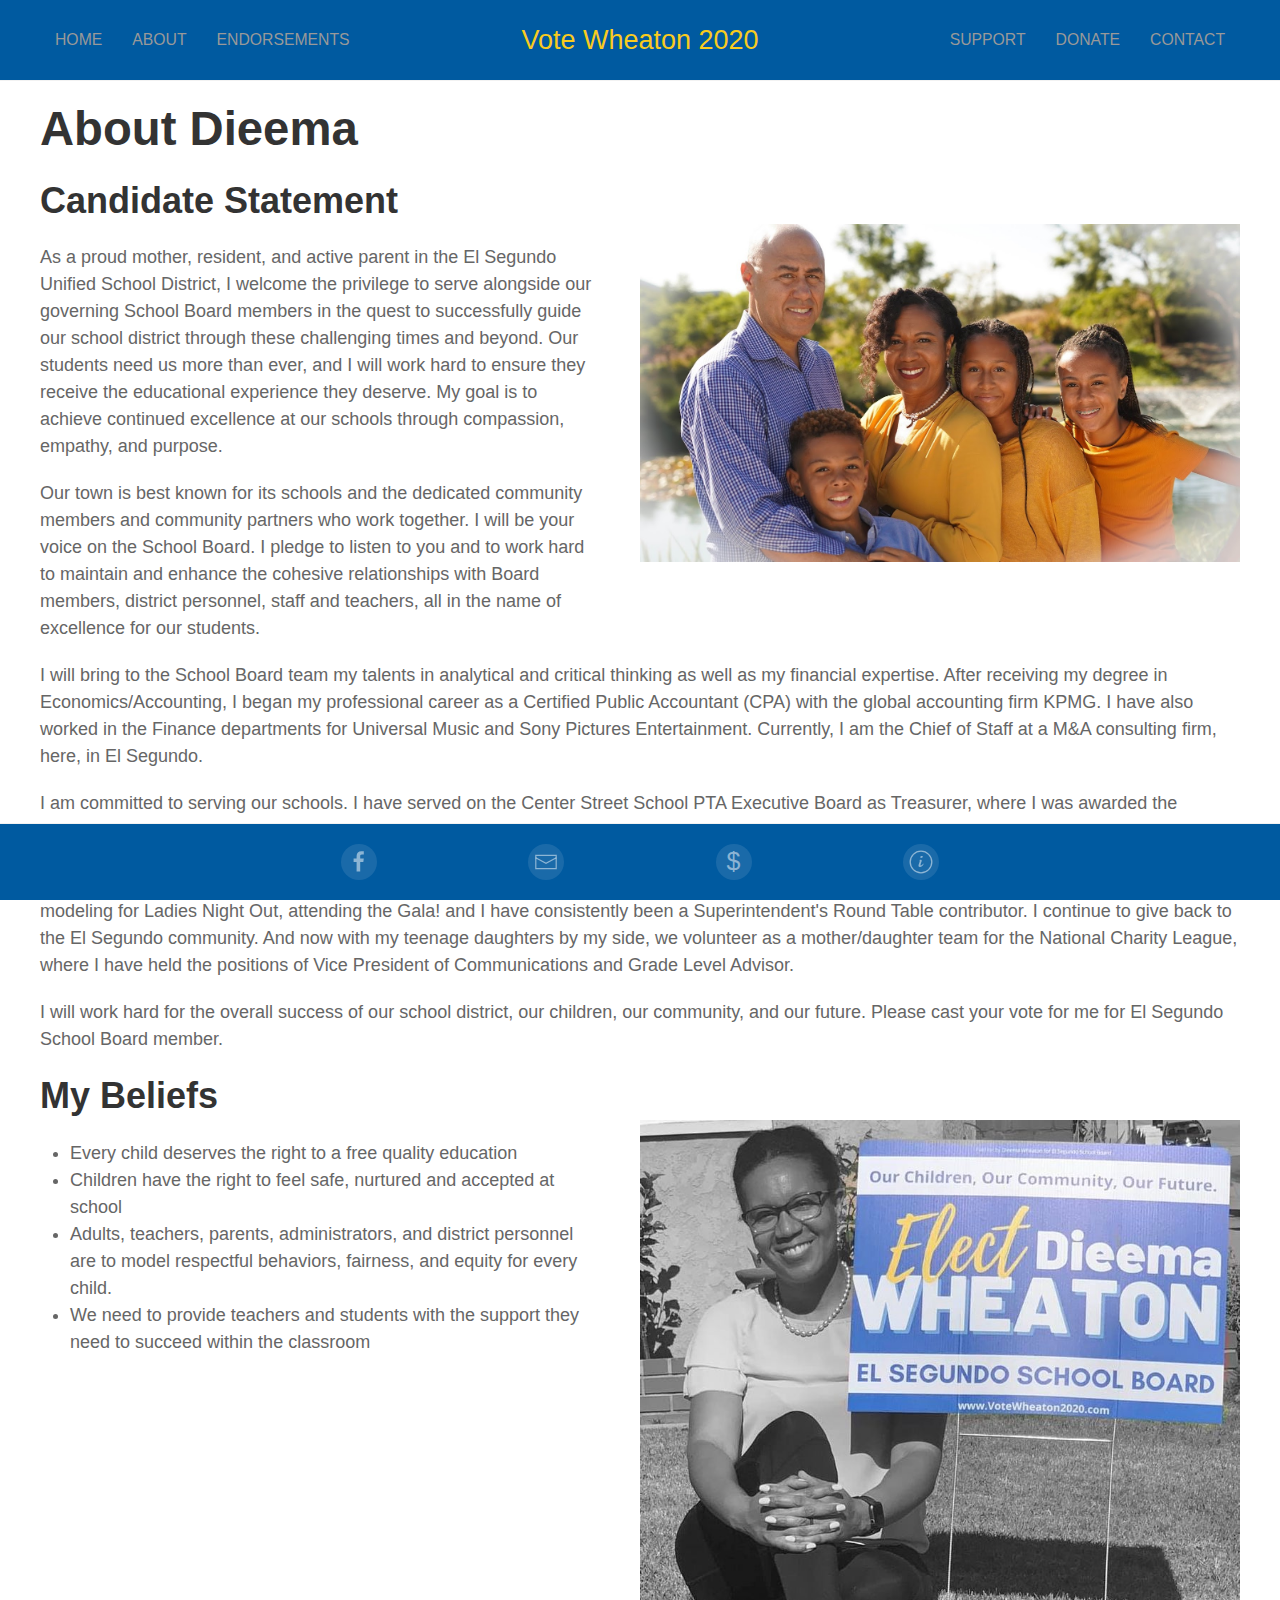
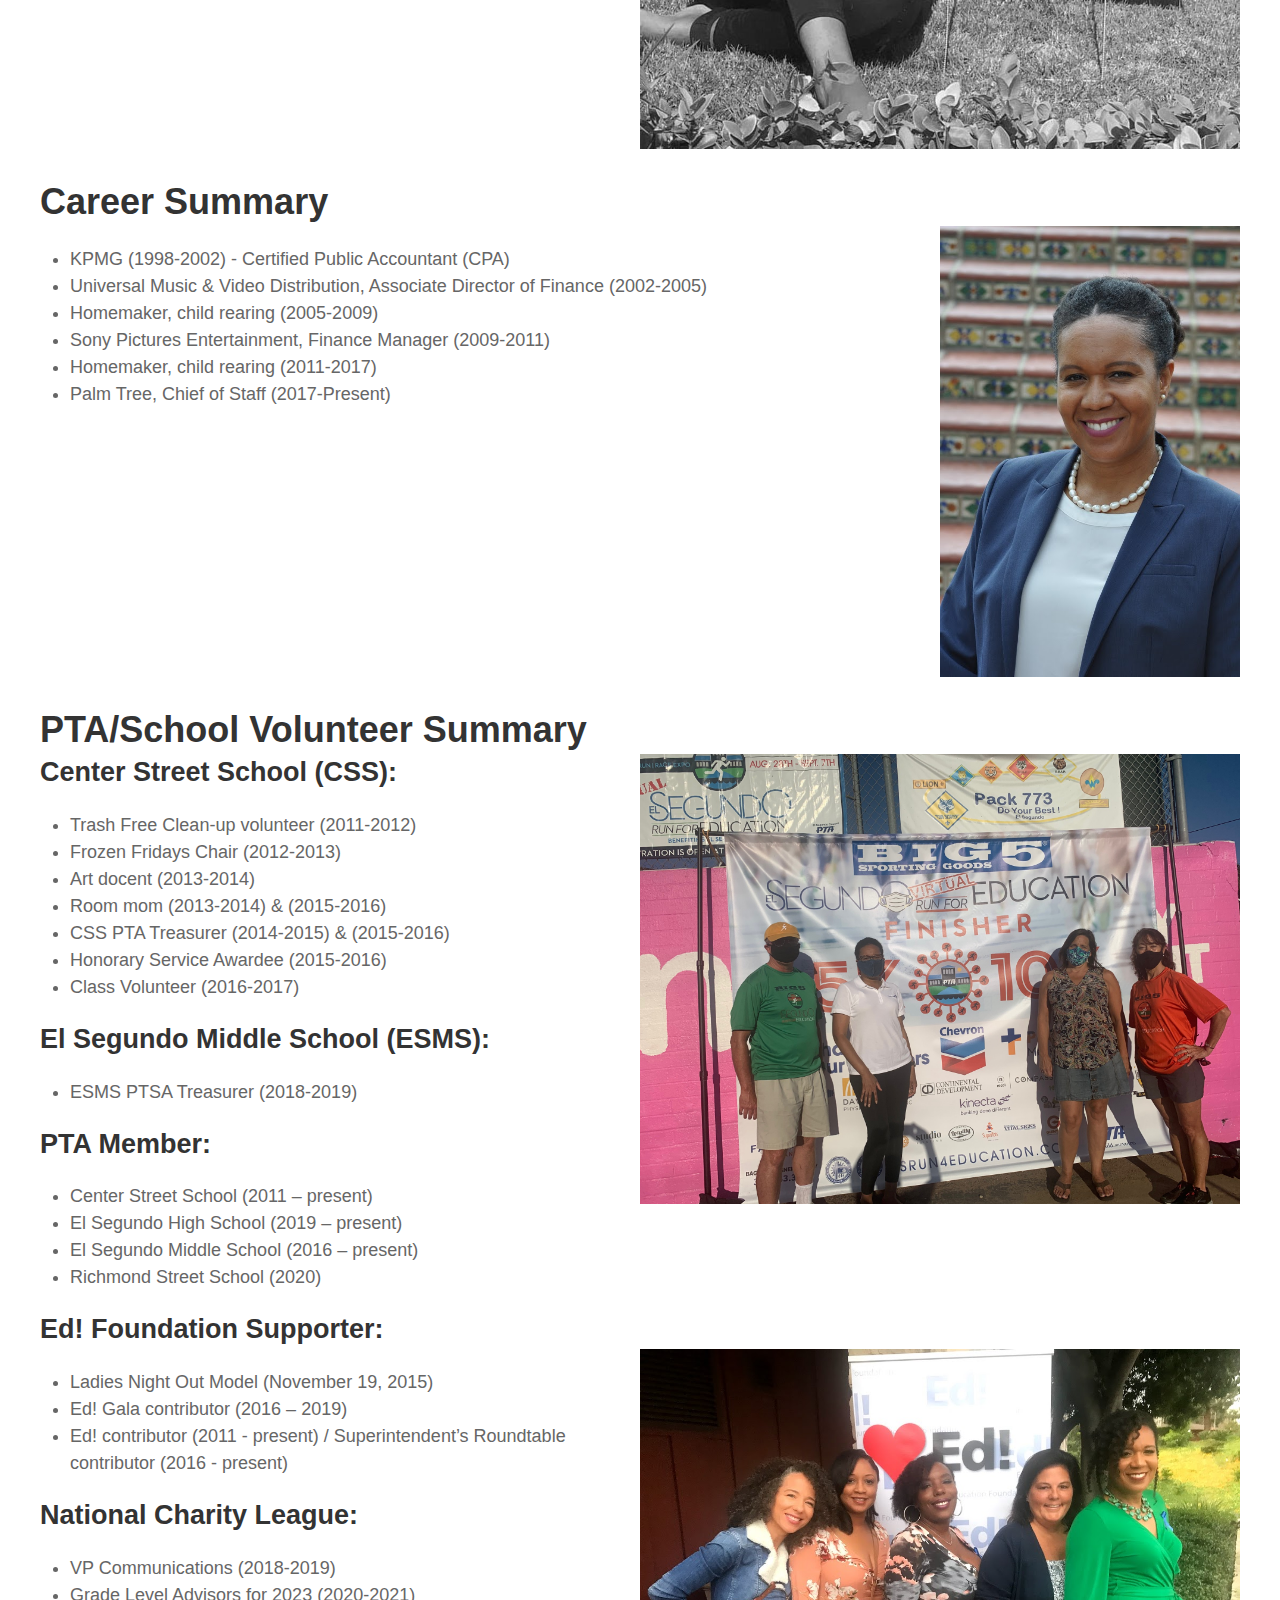
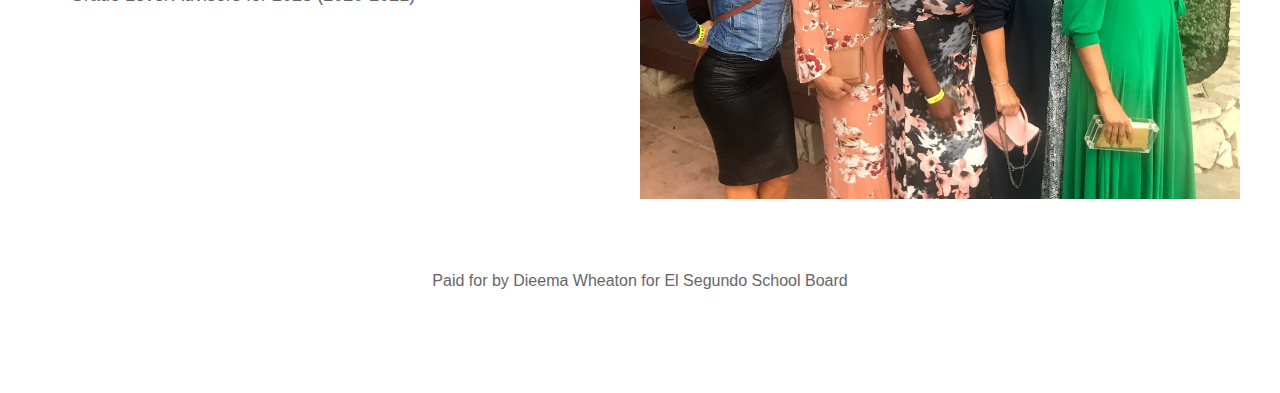
==== about.html @ f07e38bd "Automatic CI SYNC Commit f895f2" ====
<!DOCTYPE html>
<html lang="en">
  <head>
    <meta charset="utf-8">
    <meta name="viewport" content="width=device-width, initial-scale=1">
    <title>Vote Wheaton 2020</title>
    <link rel="icon" href="img/favicon.svg" sizes="any" type="image/svg+xml">
    <link rel="stylesheet" type="text/css" href="css/uikit.min.css">
<!-- Global site tag (gtag.js) - Google Analytics -->
<script async src="https://www.googletagmanager.com/gtag/js?id=UA-175473278-1"></script>
<script>
  window.dataLayer = window.dataLayer || [];
  function gtag(){dataLayer.push(arguments);}
  gtag('js', new Date());

  gtag('config', 'UA-175473278-1');
</script>
<style>
<!--
html {
    font-size: 18px;
}
-->
</style>
  </head>
  <body>
    <header style="background-color: #005AA0; border-bottom: 1px solid #f2f2f2" data-uk-sticky="show-on-up: true; animation: uk-animation-slide-top">
      <div class="uk-container">
        <nav class="uk-navbar-container uk-margin" uk-navbar>
            <div class="uk-navbar-left">
              <a class="uk-navbar-toggle uk-hidden@m" data-uk-toggle data-uk-navbar-toggle-icon href="#offcanvas-nav"></a>
              <div>
                <ul class="uk-navbar-nav uk-visible@m">
                  <li> <a href="index.html">Home</a> </li>
                  <li> <a href="about.html">About</a> </li>
                  <li> <a href="endorsements.html">Endorsements</a> </li>
                </ul>
              </div>
            </div>
          <div class="uk-navbar-center">
              <a class="uk-navbar-item uk-logo" href="index.html">Vote Wheaton 2020</a>
          </div>
            <div class="uk-navbar-right">
              <ul class="uk-navbar-nav uk-visible@m">
                <li> <a href="support.html">Support</a> </li>
                <li> <a href="donate.html">Donate</a> </li>
                <li> <a href="contact.html">Contact</a> </li>
              </ul>
              <!--
                <div class="uk-navbar-item">
                <button class="uk-button uk-button-secondary uk-visible@s" type="button">Donate</button>
                <div uk-dropdown="mode: click; pos: bottom-right">
                <iframe src="https:&#x2F;&#x2F;secure.anedot.com&#x2F;dieema-wheaton-for-el-segundo-school-board&#x2F;donate?embed=true" width="500" height="790" frameborder="0"></iframe> 
                </div>
              -->
              </div>
            </div>
        </nav>
      </div>
    </header>

    <div class="uk-container uk-container-center uk-margin-top">
      
<h1 class="uk-margin-remove uk-text-bold"> About Dieema </h1>

<div class="uk-container uk-margin-top">
<h2 class="uk-margin-remove uk-text-bold"> Candidate Statement </h2>
<img class="uk-align-center@s uk-align-right@m" width="600" src="img/JSS00279.jpg" alt="Wheaton Family Picture">

<p>As a proud mother, resident, and active parent in the El Segundo Unified
School District, I welcome the privilege to serve alongside our governing
School Board members in the quest to successfully guide our school district
through these challenging times and beyond.  Our students need us more than
ever, and I will work hard to ensure they receive the educational experience
they deserve. My goal is to achieve continued excellence at our schools through
compassion, empathy, and purpose.</p>

<p>Our town is best known for its schools and the dedicated community members
and community partners who work together.   I will be your voice on the School
Board.  I pledge to listen to you and to work hard to maintain and enhance the
cohesive relationships with Board members, district personnel, staff and
teachers, all in the name of excellence for our students.</p>

<p>I will bring to the School Board team my talents in analytical and critical
thinking as well as my financial expertise. After receiving my degree in
Economics/Accounting, I began my professional career as a Certified Public
Accountant (CPA) with the global accounting firm KPMG.  I have also worked in
the Finance departments for Universal Music and Sony Pictures Entertainment.
Currently, I am the Chief of Staff at a M&amp;A consulting firm, here, in El
Segundo. </p>

<p>I am committed to serving our schools. I have served on the Center Street
School PTA Executive Board as Treasurer, where I was awarded the Honorary
Service Award for revamping the PTA’s financial process for greater
accountability and efficiency.  Later, I served as PTSA Treasurer at the El
Segundo Middle School, implementing the same process.  I also volunteered at
Center Street School in various capacities including Trash Free Clean-up,
Frozen Fridays, Art docent, event volunteer, and room parent for many years.  I
have also actively supported the El Segundo ED! Foundation by modeling for
Ladies Night Out, attending the Gala! and I have consistently been a
Superintendent's Round Table contributor.  I continue to give back to the El
Segundo community.  And now with my teenage daughters by my side, we volunteer
as a mother/daughter team for the National Charity League, where I have held
the positions of Vice President of Communications and Grade Level Advisor.
</p>

<p>I will work hard for the overall success of our school district, our
children, our community, and our future. Please cast your vote for me for El
Segundo School Board member.</p>

<div class="uk-container">
<h2 class="uk-margin-remove uk-text-bold"> My Beliefs </h2>
<img class="uk-align-center@s uk-align-right@m" width="600" height="300" src="img/DW_next_to_lawn_sign.jpg" alt="Dieema">
<ul>
    <li>Every child deserves the right to a free quality education</li>
    <li>Children have the right to feel safe, nurtured and accepted at school</li>
    <li>Adults, teachers, parents, administrators, and district
        personnel are to model respectful behaviors, fairness, and
        equity for every child.</li>
    <li>We need to provide teachers and students with the support they need to
        succeed within the classroom</li>
</div>

<div class="uk-container">
</ul>
<h2 class="uk-margin-remove uk-text-bold"> Career Summary </h2>
<img class="uk-align-center@s uk-align-right@m" width="300" height="300" src="img/DSC_0084.JPG" alt="Dieema Wheaton">
<ul>
    <li>KPMG (1998-2002) - Certified Public Accountant (CPA)</li>
    <li>Universal Music &amp; Video Distribution, Associate Director of Finance (2002-2005)</li>
    <li>Homemaker, child rearing (2005-2009)</li>
    <li>Sony Pictures Entertainment, Finance Manager (2009-2011)</li>
    <li>Homemaker, child rearing (2011-2017)</li>
    <li>Palm Tree, Chief of Staff (2017-Present)</li>
</ul>
</div>

<div class="uk-container">
<h2 class="uk-margin-remove uk-text-bold"> PTA/School Volunteer Summary </h2>
<img class="uk-align-center@s uk-align-right@m" width="600" height="300" src="img/run_for_ed_volunteer_2020.jpg" alt="Dieema Volunteering for the Run For Education">
<h3 class="uk-margin-remove uk-text-bold"> Center Street School (CSS): </h3>
<ul>
    <li>Trash Free Clean-up volunteer (2011-2012)</li>
    <li>Frozen Fridays Chair (2012-2013)</li>
    <li>Art docent (2013-2014)</li>
    <li>Room mom (2013-2014) &amp; (2015-2016)</li>
    <li>CSS PTA Treasurer (2014-2015) &amp; (2015-2016)</li>
    <li>Honorary Service Awardee (2015-2016)</li>
    <li>Class Volunteer (2016-2017)</li>
</ul>
<h3 class="uk-margin-remove uk-text-bold"> El Segundo Middle School (ESMS): </h3>
<ul>
    <li>ESMS PTSA Treasurer (2018-2019)</li>
</ul>

<h3 class="uk-margin-remove uk-text-bold"> PTA Member: </h3>
<ul>
    <li>Center Street School (2011 – present)</li>
    <li>El Segundo High School (2019 – present)</li>
    <li>El Segundo Middle School (2016 – present)</li>
    <li>Richmond Street School (2020)</li>
</ul>

<h3 class="uk-margin-remove uk-text-bold"> Ed! Foundation Supporter: </h3>
<img class="uk-align-center@s uk-align-right@m" width="600" height="300" src="img/IMG_2212.jpg" alt="Dieema at Ed! event">
<ul>
    <li>Ladies Night Out Model (November 19, 2015)</li>
    <li>Ed! Gala contributor (2016 – 2019)</li>
    <li>Ed! contributor (2011 - present) / Superintendent’s Roundtable contributor (2016 - present)</li>
</ul>
<h3 class="uk-margin-remove uk-text-bold"> National Charity League: </h3>
<ul>
    <li>VP Communications (2018-2019)</li>
    <li>Grade Level Advisors for 2023 (2020-2021)</li>
</ul>
</div>

</div>

    </div>

    <footer class="uk-section uk-section-small" style="margin-bottom: 60px">
      <div class="uk-container">
        <p class="uk-text-default uk-text-center">
        Paid for by Dieema Wheaton for El Segundo School Board
        </p>
      </div>
    </footer>

    <div id="offcanvas-nav" data-uk-offcanvas="flip: false; overlay: true">
      <div class="uk-offcanvas-bar uk-offcanvas-bar-animation uk-offcanvas-slide">
        <button class="uk-offcanvas-close uk-close uk-icon" type="button" data-uk-close></button>
        <div class="uk-container uk-container-small uk-margin uk-margin-medium-top">
          <ul class="uk-nav uk-nav-default">
            <li> <a class="uk-h4" href="index.html">Home</a> </li>
            <li> <a class="uk-h4" href="about.html">About</a> </li>
            <li> <a class="uk-h4" href="endorsements.html">Endorsements</a> </li>
            <li> <a class="uk-h4" href="support.html">Support</a> </li>
            <li> <a class="uk-h4" href="donate.html">Donate</a> </li>
            <li> <a class="uk-h4" href="contact.html">Contact</a> </li>
          </ul>
        </div>
      </div>
    </div>

    <div class="uk-section uk-section-xsmall uk-section-primary uk-position-bottom uk-position-fixed" style="border-top: 1px solid #f2f2f2">
      <div class="uk-container uk-container-small uk-text-small">
        <div class="uk-flex uk-flex-between">
          <div></div>
          <a href="http:&#x2F;&#x2F;www.facebook.com&#x2F;VoteWheaton2020" class="uk-icon-button" data-uk-icon="icon: facebook; ratio: 1.2" target="_blank"></a>
            <a href="mailto:dieema@votewheaton2020.com" class="uk-icon-button" data-uk-icon="icon: mail; ratio: 1.2"></a>
            <a href="https:&#x2F;&#x2F;secure.anedot.com&#x2F;dieema-wheaton-for-el-segundo-school-board&#x2F;donate" class="uk-icon-button" target="_blank"><span style="font-size: 25px; bold: true">$</span></a>
            <a href="https:&#x2F;&#x2F;forms.gle&#x2F;LSMzcfB3Y9JggkAW7" class="uk-icon-button" data-uk-icon="icon: info; ratio: 1.2" target="_blank"></a>
          <div></div>
        </div>
      </div>
    </div>

    <script src="js/uikit.min.js"></script>
    <script src="js/uikit-icons.min.js"></script>

  </body>
</html>
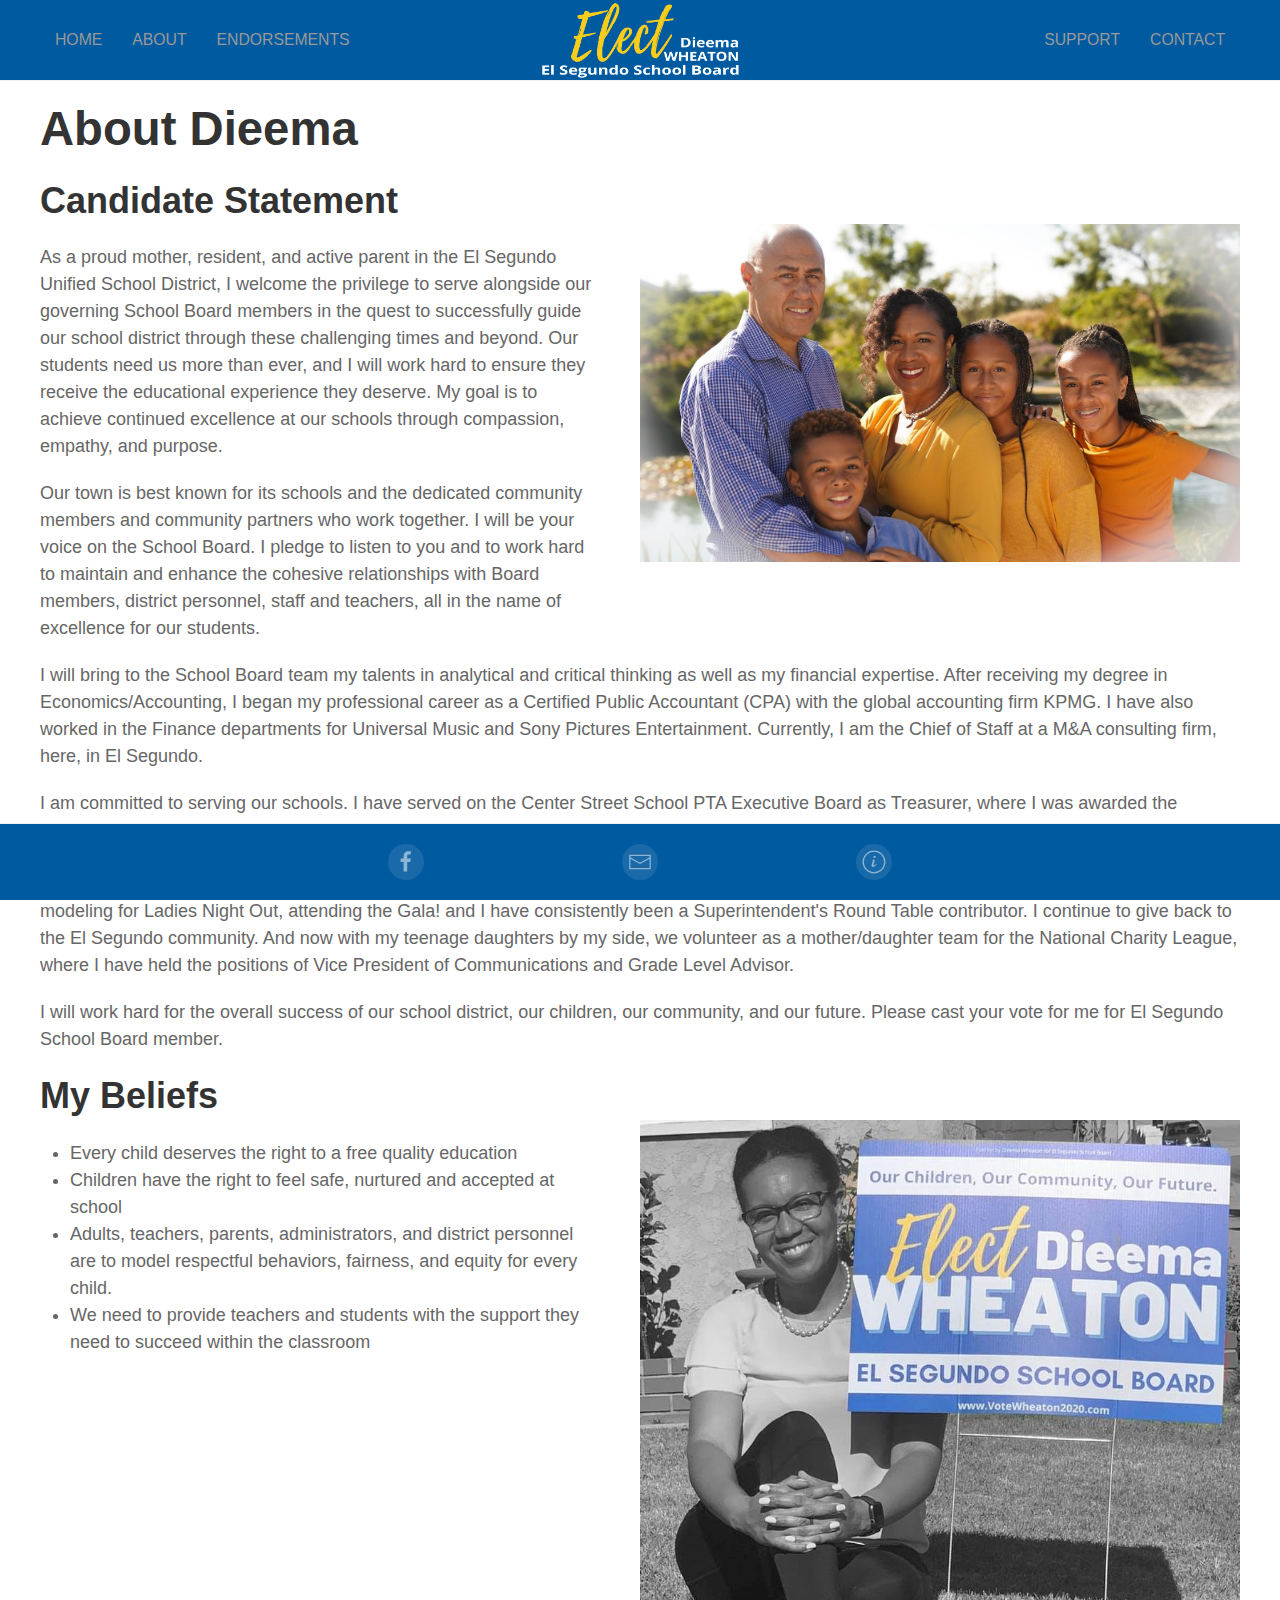
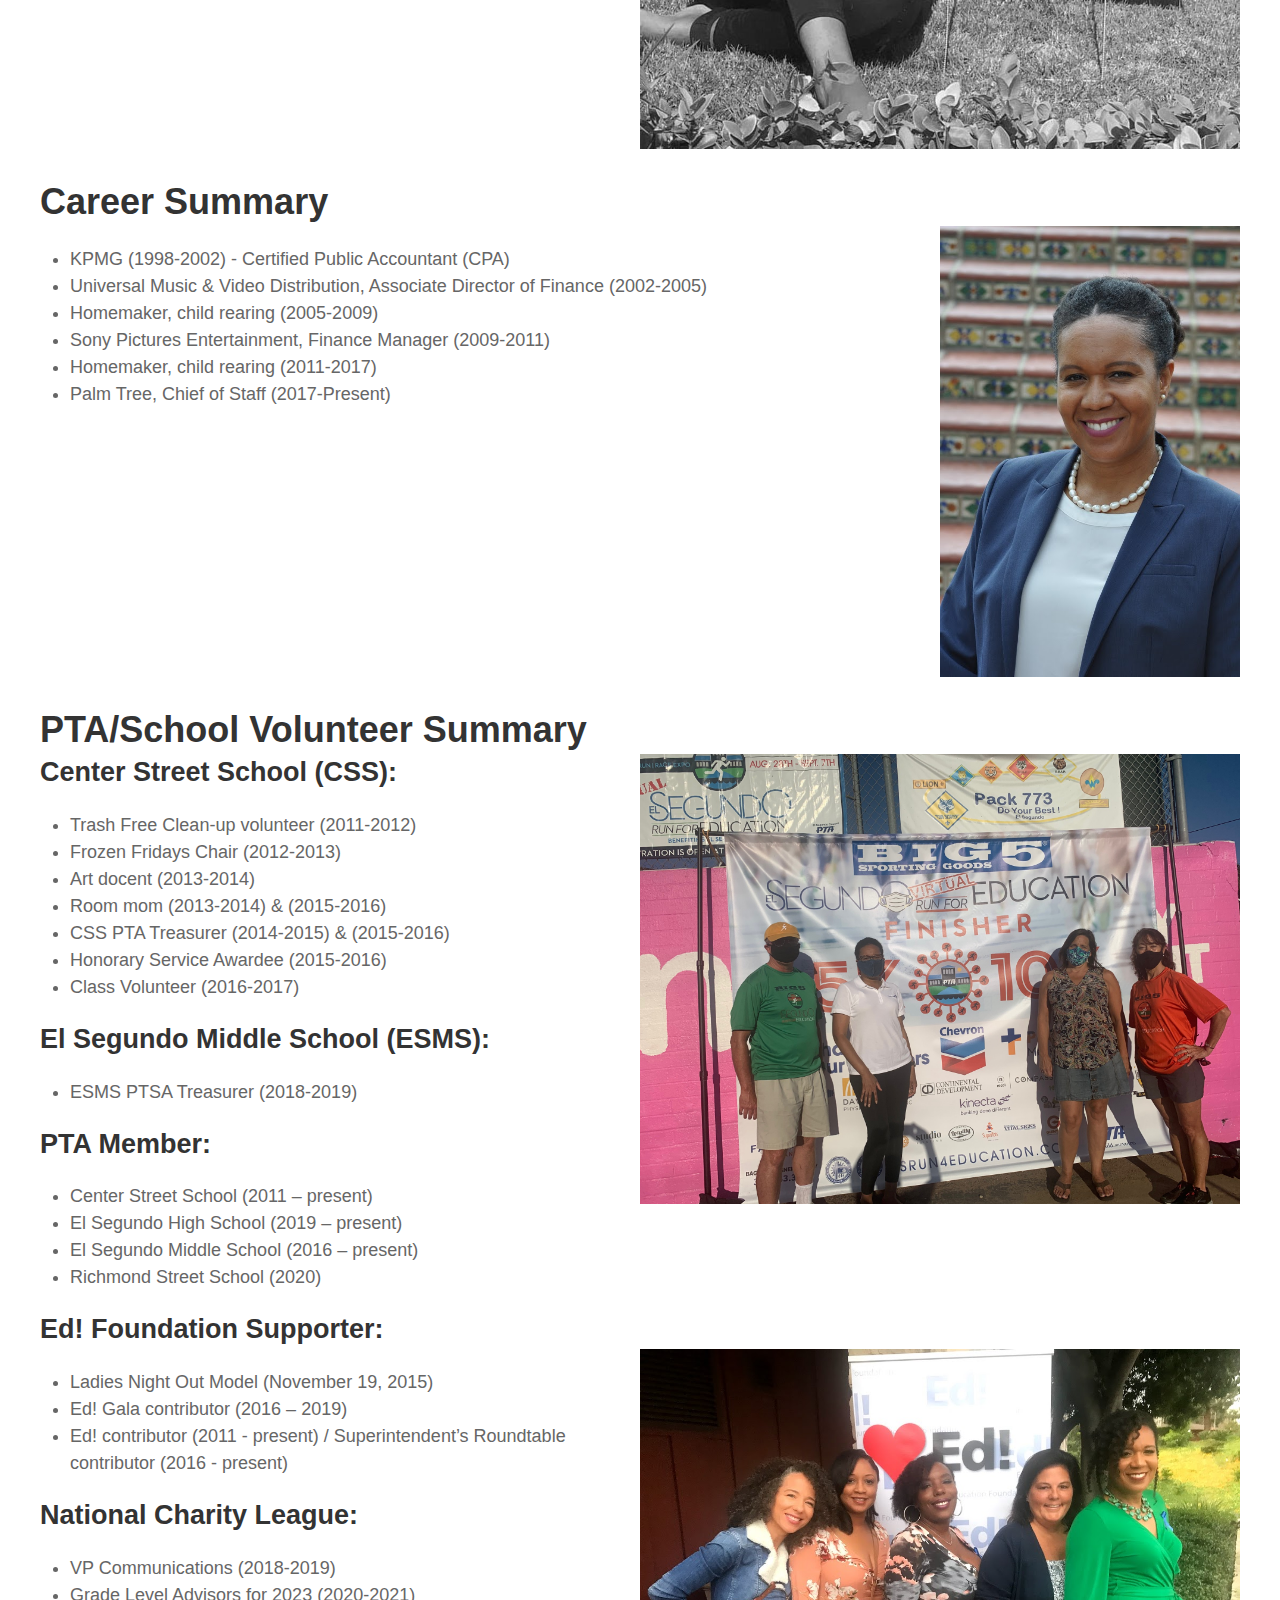
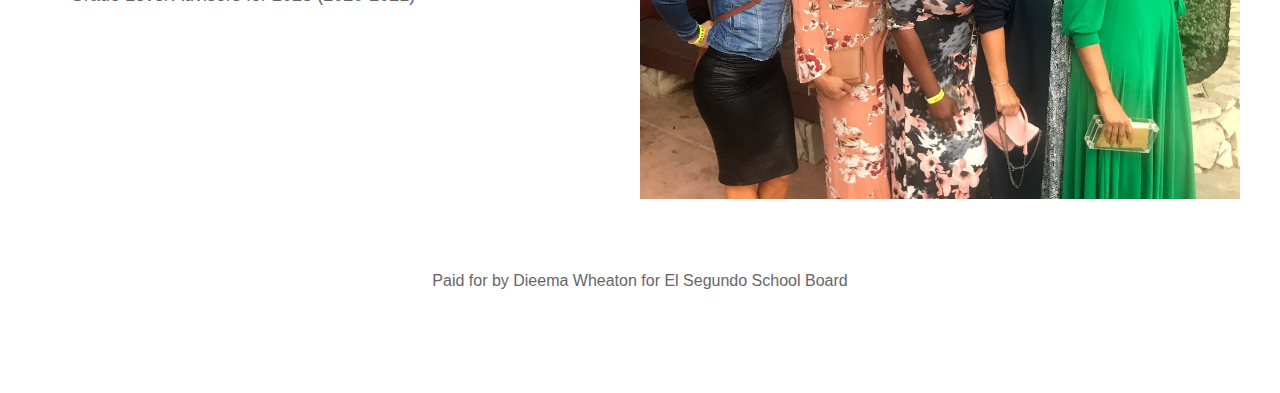
==== commit 9f8d61d3: "Remove donate" ====
--- a/about.html
+++ b/about.html
@@ -38,21 +38,14 @@
               </div>
             </div>
           <div class="uk-navbar-center">
-              <a class="uk-navbar-item uk-logo" href="index.html">Vote Wheaton 2020</a>
+              <a class="uk-navbar-item uk-logo" href="index.html"><img src="img/Middletop_icon.png" style="height: 80px" /></a>
+              <!-- <a class="uk-navbar-item uk-logo" href="index.html"><img src="img/wheaton.png" style="height: 80px" /></a> -->
           </div>
             <div class="uk-navbar-right">
               <ul class="uk-navbar-nav uk-visible@m">
                 <li> <a href="support.html">Support</a> </li>
-                <li> <a href="donate.html">Donate</a> </li>
                 <li> <a href="contact.html">Contact</a> </li>
               </ul>
-              <!--
-                <div class="uk-navbar-item">
-                <button class="uk-button uk-button-secondary uk-visible@s" type="button">Donate</button>
-                <div uk-dropdown="mode: click; pos: bottom-right">
-                <iframe src="https:&#x2F;&#x2F;secure.anedot.com&#x2F;dieema-wheaton-for-el-segundo-school-board&#x2F;donate?embed=true" width="500" height="790" frameborder="0"></iframe> 
-                </div>
-              -->
               </div>
             </div>
         </nav>
@@ -196,7 +189,6 @@
             <li> <a class="uk-h4" href="about.html">About</a> </li>
             <li> <a class="uk-h4" href="endorsements.html">Endorsements</a> </li>
             <li> <a class="uk-h4" href="support.html">Support</a> </li>
-            <li> <a class="uk-h4" href="donate.html">Donate</a> </li>
             <li> <a class="uk-h4" href="contact.html">Contact</a> </li>
           </ul>
         </div>
@@ -209,7 +201,6 @@
           <div></div>
           <a href="http:&#x2F;&#x2F;www.facebook.com&#x2F;VoteWheaton2020" class="uk-icon-button" data-uk-icon="icon: facebook; ratio: 1.2" target="_blank"></a>
             <a href="mailto:dieema@votewheaton2020.com" class="uk-icon-button" data-uk-icon="icon: mail; ratio: 1.2"></a>
-            <a href="https:&#x2F;&#x2F;secure.anedot.com&#x2F;dieema-wheaton-for-el-segundo-school-board&#x2F;donate" class="uk-icon-button" target="_blank"><span style="font-size: 25px; bold: true">$</span></a>
             <a href="https:&#x2F;&#x2F;forms.gle&#x2F;LSMzcfB3Y9JggkAW7" class="uk-icon-button" data-uk-icon="icon: info; ratio: 1.2" target="_blank"></a>
           <div></div>
         </div>
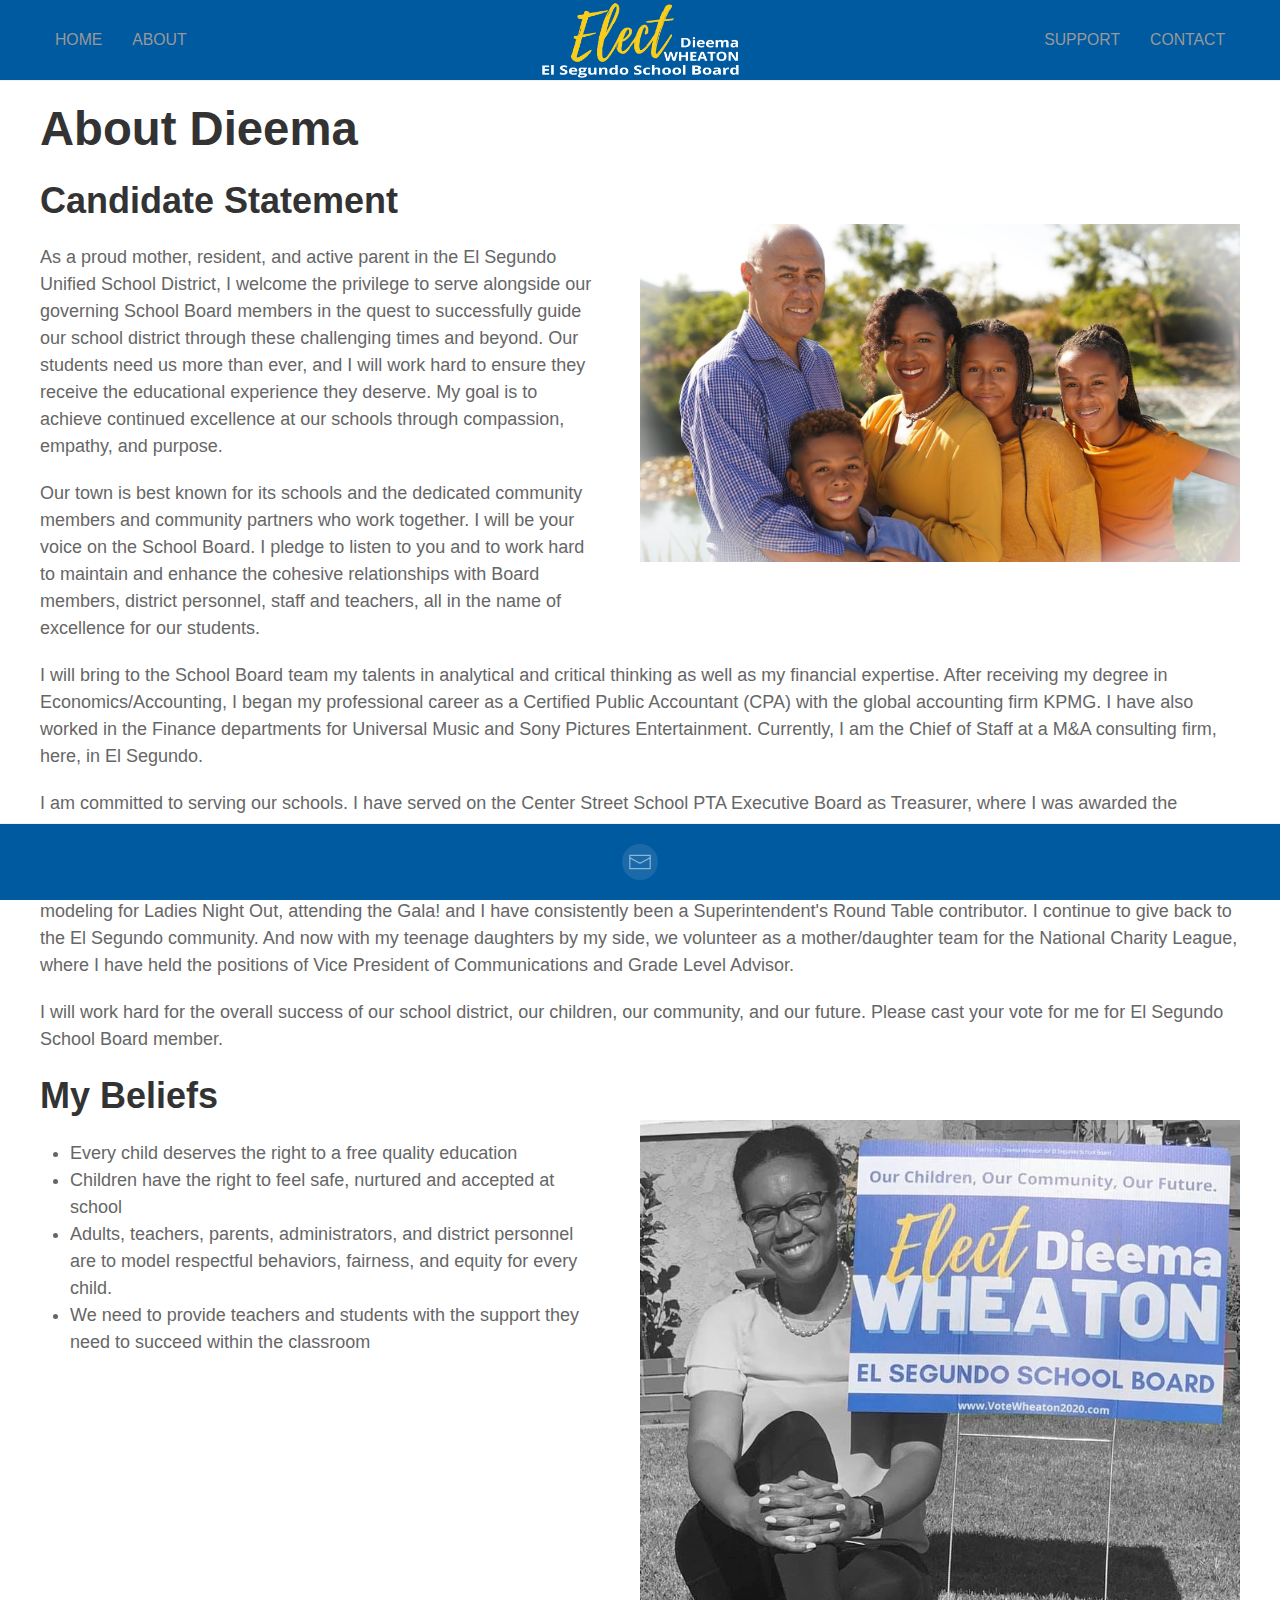
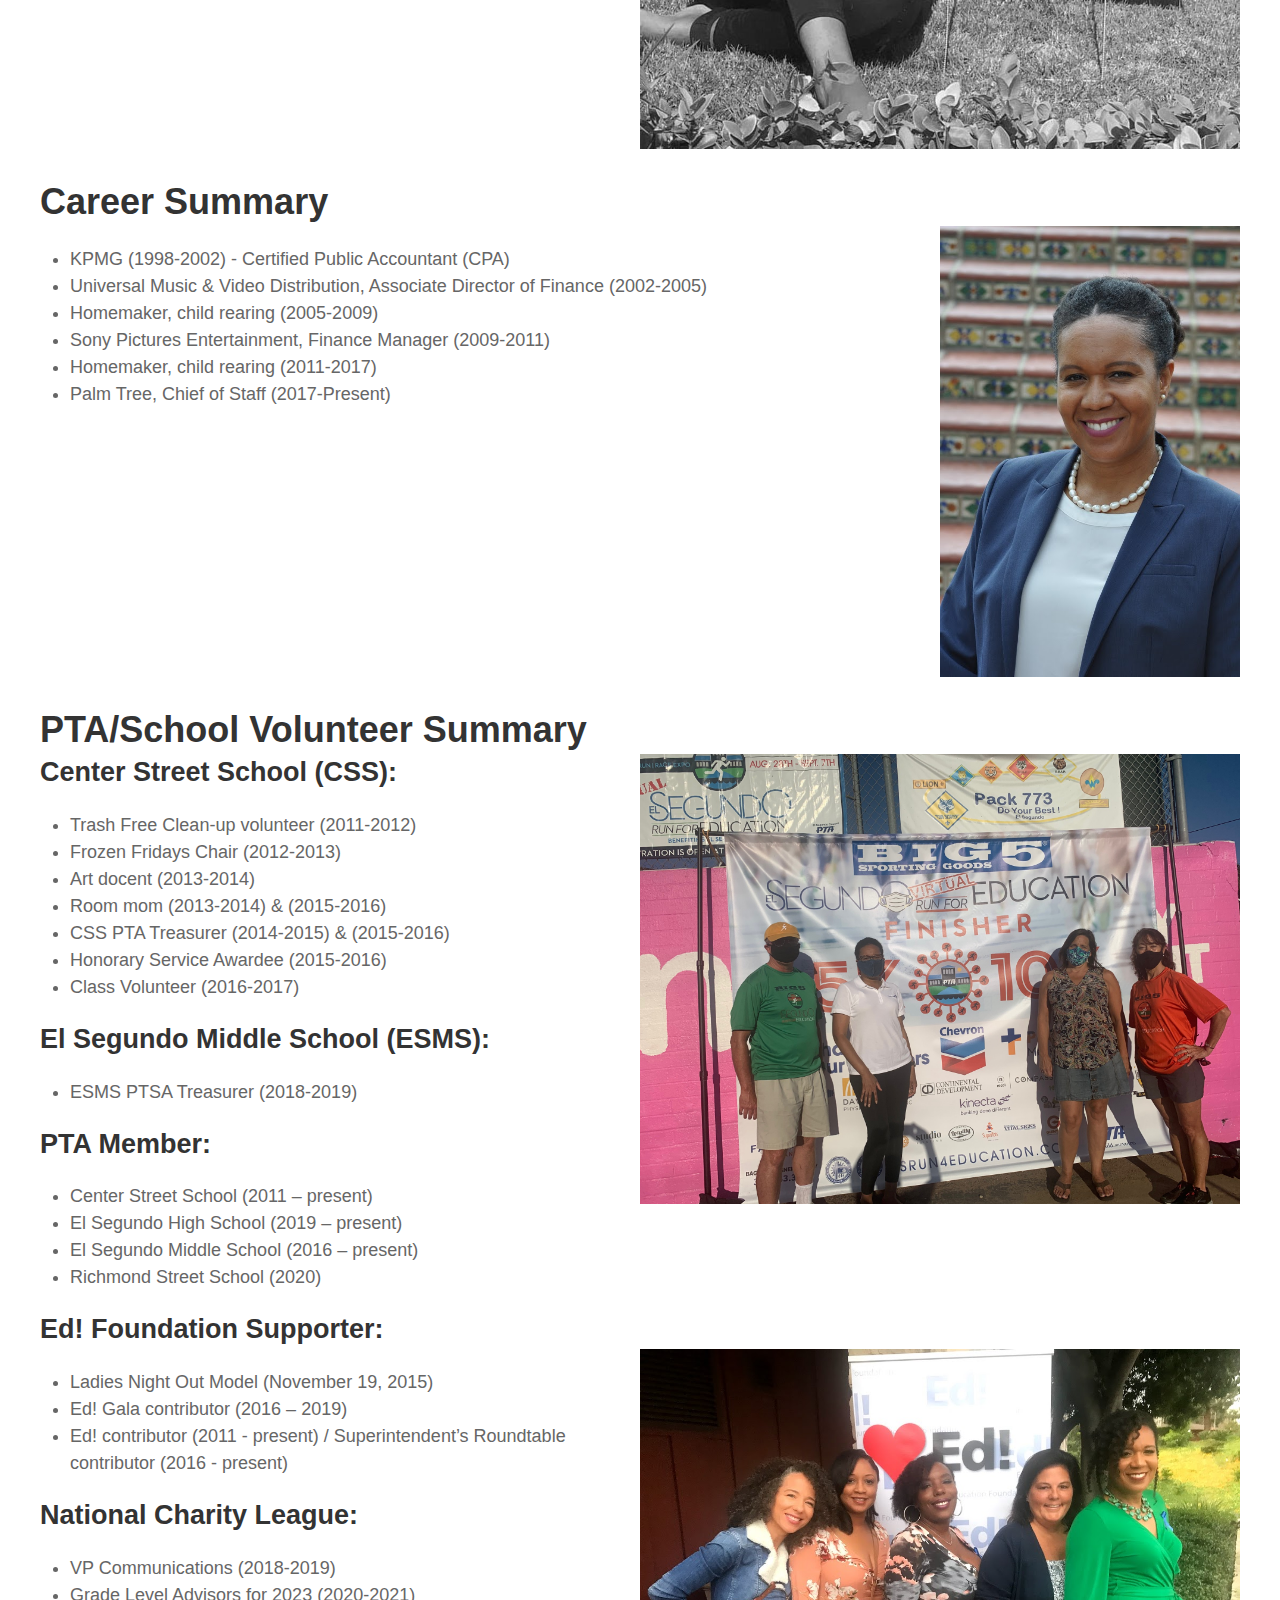
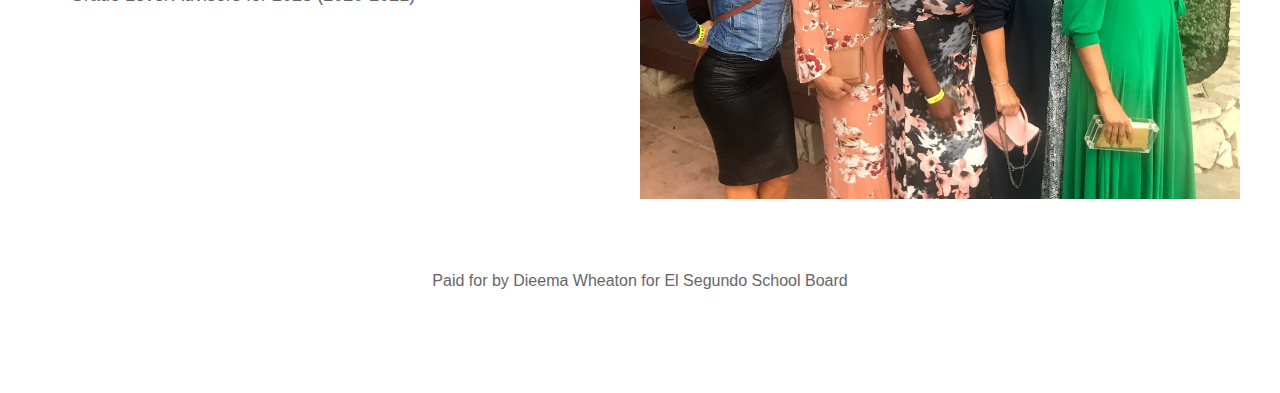
==== commit bbb06e58: "Initial update for new election" ====
--- a/about.html
+++ b/about.html
@@ -3,7 +3,7 @@
   <head>
     <meta charset="utf-8">
     <meta name="viewport" content="width=device-width, initial-scale=1">
-    <title>Vote Wheaton 2020</title>
+    <title>Elect Wheaton</title>
     <link rel="icon" href="img/favicon.svg" sizes="any" type="image/svg+xml">
     <link rel="stylesheet" type="text/css" href="css/uikit.min.css">
 <!-- Global site tag (gtag.js) - Google Analytics -->
@@ -33,7 +33,7 @@
                 <ul class="uk-navbar-nav uk-visible@m">
                   <li> <a href="index.html">Home</a> </li>
                   <li> <a href="about.html">About</a> </li>
-                  <li> <a href="endorsements.html">Endorsements</a> </li>
+                  <!-- <li> <a href="endorsements.html">Endorsements</a> </li> -->
                 </ul>
               </div>
             </div>
@@ -187,7 +187,7 @@
           <ul class="uk-nav uk-nav-default">
             <li> <a class="uk-h4" href="index.html">Home</a> </li>
             <li> <a class="uk-h4" href="about.html">About</a> </li>
-            <li> <a class="uk-h4" href="endorsements.html">Endorsements</a> </li>
+            <!-- <li> <a class="uk-h4" href="endorsements.html">Endorsements</a> </li> -->
             <li> <a class="uk-h4" href="support.html">Support</a> </li>
             <li> <a class="uk-h4" href="contact.html">Contact</a> </li>
           </ul>
@@ -199,9 +199,9 @@
       <div class="uk-container uk-container-small uk-text-small">
         <div class="uk-flex uk-flex-between">
           <div></div>
-          <a href="http:&#x2F;&#x2F;www.facebook.com&#x2F;VoteWheaton2020" class="uk-icon-button" data-uk-icon="icon: facebook; ratio: 1.2" target="_blank"></a>
-            <a href="mailto:dieema@votewheaton2020.com" class="uk-icon-button" data-uk-icon="icon: mail; ratio: 1.2"></a>
-            <a href="https:&#x2F;&#x2F;forms.gle&#x2F;LSMzcfB3Y9JggkAW7" class="uk-icon-button" data-uk-icon="icon: info; ratio: 1.2" target="_blank"></a>
+          <!-- <a href="" class="uk-icon-button" data-uk-icon="icon: facebook; ratio: 1.2" target="_blank"></a> -->
+            <a href="mailto:electwheaton@gmail.com" class="uk-icon-button" data-uk-icon="icon: mail; ratio: 1.2"></a>
+            <!-- <a href="" class="uk-icon-button" data-uk-icon="icon: info; ratio: 1.2" target="_blank"></a> -->
           <div></div>
         </div>
       </div>
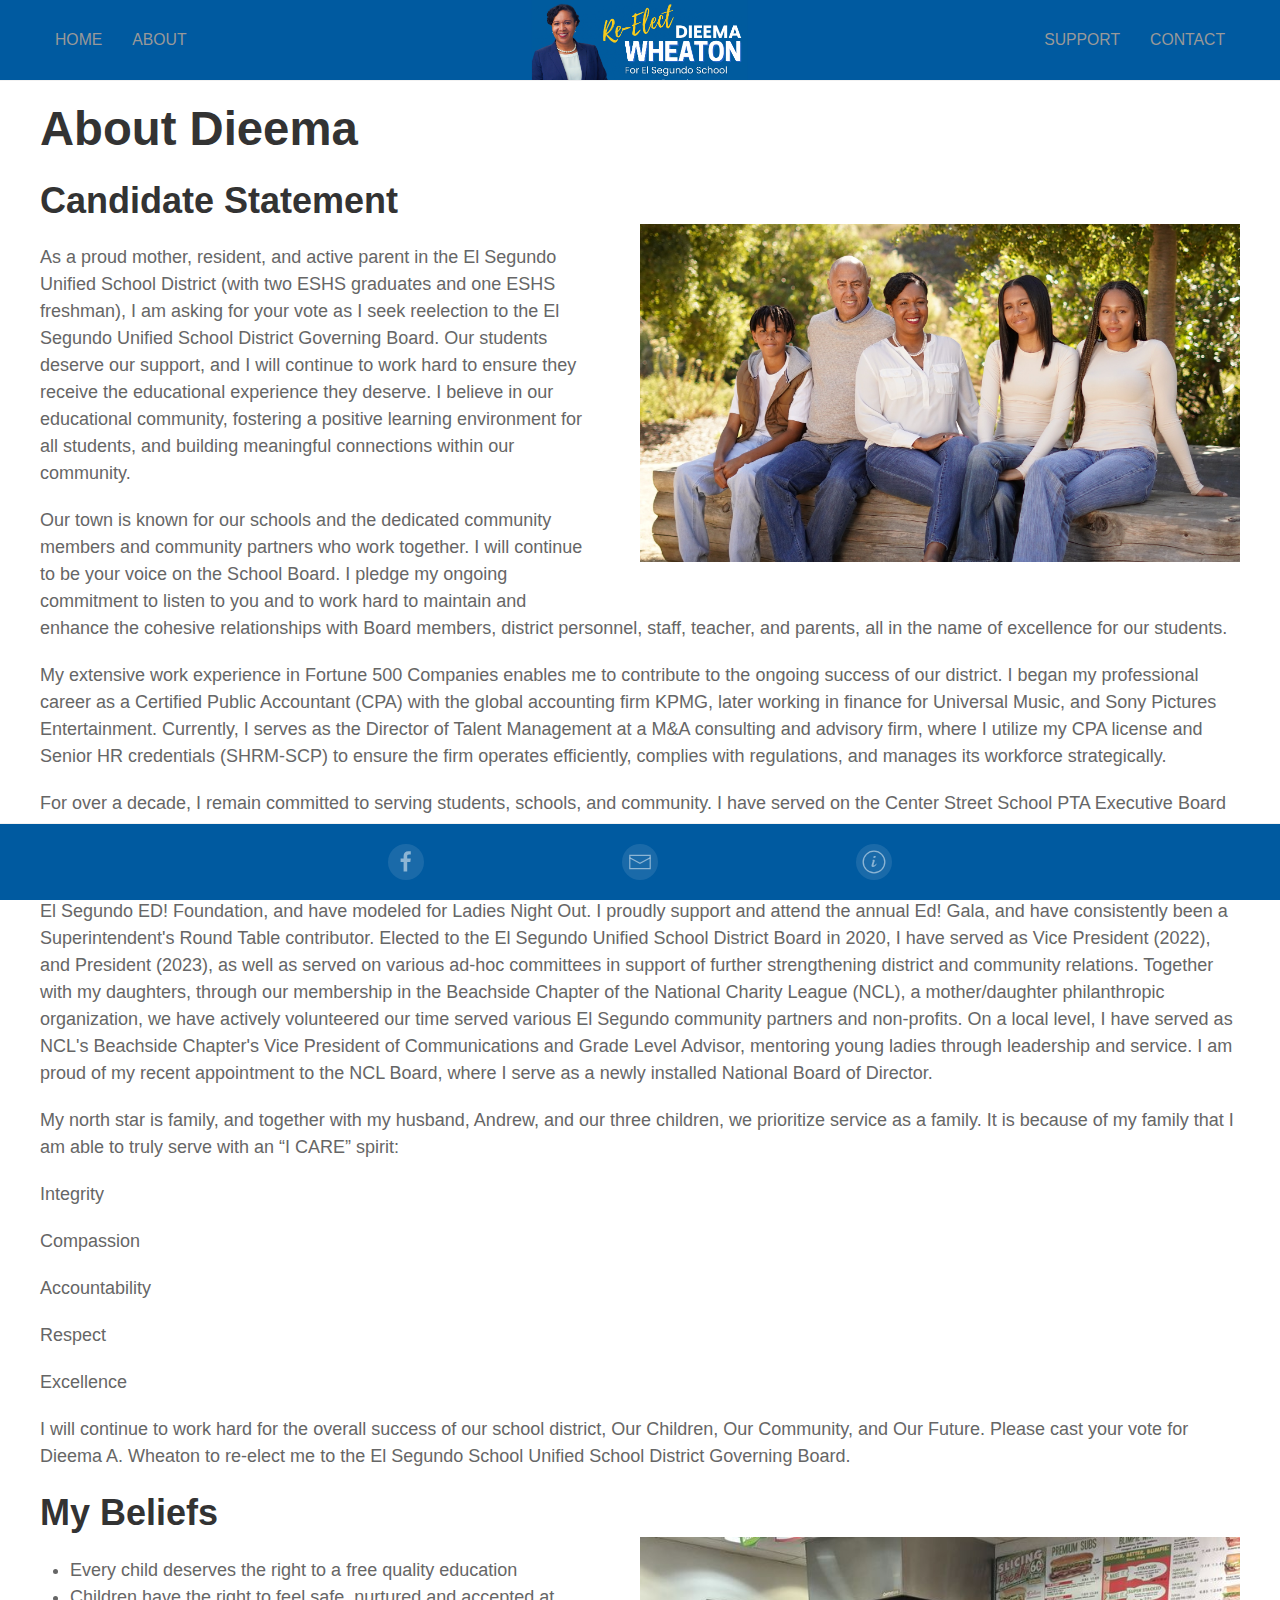
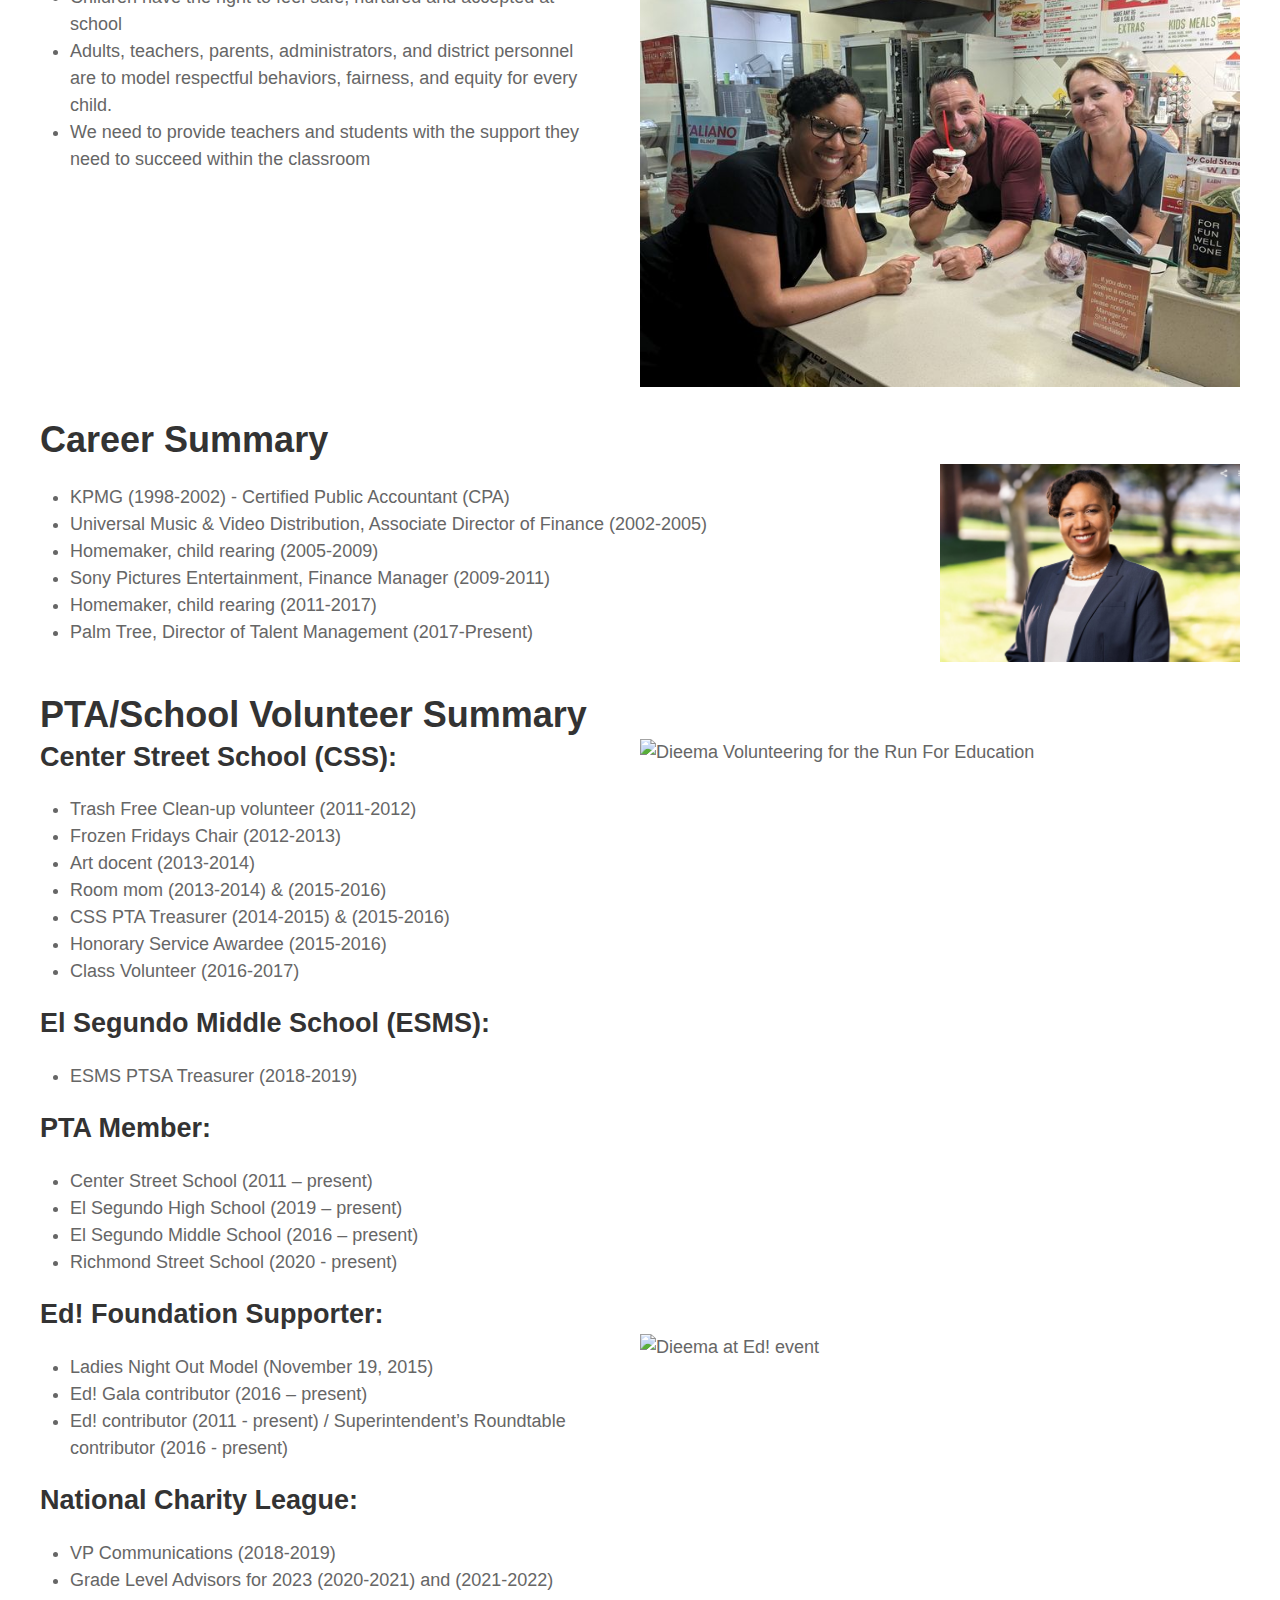
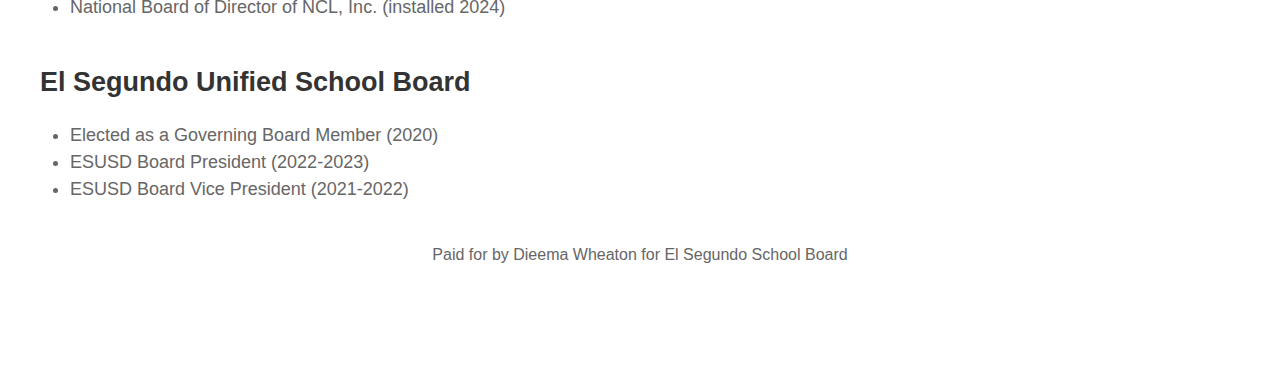
==== commit 2cfbd207: "Test preview" ====
--- a/about.html
+++ b/about.html
@@ -21,6 +21,7 @@
     font-size: 18px;
 }
 -->
+
 </style>
   </head>
   <body>
@@ -38,7 +39,7 @@
               </div>
             </div>
           <div class="uk-navbar-center">
-              <a class="uk-navbar-item uk-logo" href="index.html"><img src="img/Middletop_icon.png" style="height: 80px" /></a>
+              <a class="uk-navbar-item uk-logo" href="index.html"><img src="img/Heading.png" style="height: 80px" /></a>
               <!-- <a class="uk-navbar-item uk-logo" href="index.html"><img src="img/wheaton.png" style="height: 80px" /></a> -->
           </div>
             <div class="uk-navbar-right">
@@ -58,52 +59,41 @@
 
 <div class="uk-container uk-margin-top">
 <h2 class="uk-margin-remove uk-text-bold"> Candidate Statement </h2>
-<img class="uk-align-center@s uk-align-right@m" width="600" src="img/JSS00279.jpg" alt="Wheaton Family Picture">
-
-<p>As a proud mother, resident, and active parent in the El Segundo Unified
-School District, I welcome the privilege to serve alongside our governing
-School Board members in the quest to successfully guide our school district
-through these challenging times and beyond.  Our students need us more than
-ever, and I will work hard to ensure they receive the educational experience
-they deserve. My goal is to achieve continued excellence at our schools through
-compassion, empathy, and purpose.</p>
-
-<p>Our town is best known for its schools and the dedicated community members
-and community partners who work together.   I will be your voice on the School
-Board.  I pledge to listen to you and to work hard to maintain and enhance the
-cohesive relationships with Board members, district personnel, staff and
-teachers, all in the name of excellence for our students.</p>
-
-<p>I will bring to the School Board team my talents in analytical and critical
-thinking as well as my financial expertise. After receiving my degree in
-Economics/Accounting, I began my professional career as a Certified Public
-Accountant (CPA) with the global accounting firm KPMG.  I have also worked in
-the Finance departments for Universal Music and Sony Pictures Entertainment.
-Currently, I am the Chief of Staff at a M&amp;A consulting firm, here, in El
-Segundo. </p>
-
-<p>I am committed to serving our schools. I have served on the Center Street
-School PTA Executive Board as Treasurer, where I was awarded the Honorary
-Service Award for revamping the PTA’s financial process for greater
-accountability and efficiency.  Later, I served as PTSA Treasurer at the El
-Segundo Middle School, implementing the same process.  I also volunteered at
-Center Street School in various capacities including Trash Free Clean-up,
-Frozen Fridays, Art docent, event volunteer, and room parent for many years.  I
-have also actively supported the El Segundo ED! Foundation by modeling for
-Ladies Night Out, attending the Gala! and I have consistently been a
-Superintendent's Round Table contributor.  I continue to give back to the El
-Segundo community.  And now with my teenage daughters by my side, we volunteer
-as a mother/daughter team for the National Charity League, where I have held
-the positions of Vice President of Communications and Grade Level Advisor.
+<img class="uk-align-center@s uk-align-right@m" width="600" src="img/Wheaton Family2024.jpg" alt="Wheaton Family Picture">
+
+<p>As a proud mother, resident, and active parent in the El Segundo Unified School District (with two ESHS graduates and one ESHS freshman), I am asking for your vote as I seek reelection to the El Segundo Unified School District Governing Board. Our students deserve our support, and I will continue to work hard to ensure they receive the educational experience they deserve. I believe in our educational community, fostering a positive learning environment for all students, and building meaningful connections within our community.</p>
+
+<p>Our town is known for our schools and the dedicated community members and community partners who work together. I will continue to be your voice on the School Board. I pledge my ongoing commitment to listen to you and to work hard to maintain and enhance the cohesive relationships with Board members, district personnel, staff, teacher, and parents, all in the name of excellence for our students.</p>
+
+<p>My extensive work experience in Fortune 500 Companies enables me to contribute to the ongoing success of our district. I began my professional career as a Certified Public Accountant (CPA) with the global accounting firm KPMG, later working in finance for Universal Music, and Sony Pictures Entertainment. Currently, I serves as the Director of Talent Management at a M&A consulting and advisory firm, where I utilize my CPA license and Senior HR credentials (SHRM-SCP) to ensure the firm operates efficiently, complies with regulations, and manages its workforce strategically.</p>
+
+<p>For over a decade, I remain committed to serving students, schools, and community. I have served on the Center Street School PTA Executive Board as Treasurer, where I was awarded the Honorary Service Award for revamping the PTA’s financial process for greater accountability and efficiency. Later, I served as PTSA Treasurer at the El Segundo Middle School, implementing the same process. For many years I volunteered at Center Street School in various capacities including Trash Free Clean-up, Frozen Fridays, class art docent, event volunteer, and room parent. I actively support the El Segundo ED! Foundation, and have modeled for Ladies Night Out.  I proudly support and attend the annual Ed! Gala, and have consistently been a Superintendent's Round Table contributor. Elected to the El Segundo Unified School District Board in 2020, I have served as Vice President (2022), and President (2023), as well as served on various ad-hoc committees in support of further strengthening district and community relations. Together with my daughters, through our membership in the Beachside Chapter of the National Charity League (NCL), a mother/daughter philanthropic organization, we have actively volunteered our time served various El Segundo community partners and non-profits.  On a local level, I have served as NCL's Beachside Chapter's Vice President of Communications and Grade Level Advisor, mentoring young ladies through leadership and service. I am proud of my recent appointment to the NCL Board, where I serve as a newly installed National Board of Director.</p>
+
+	
+
+<p>My north star is family, and together with my husband, Andrew, and our three children, we prioritize service as a family.  It is because of my family that I am able to truly serve with an “I CARE” spirit:</p>
+
+
+
+<p>Integrity</p>
+
+<p>Compassion</p>
+
+<p>Accountability</p>
+
+<p>Respect</p>
+
+<p>Excellence</p>
+
+
+
+<p>I will continue to work hard for the overall success of our school district, Our Children, Our Community, and Our Future. Please cast your vote for Dieema A. Wheaton to re-elect me to the El Segundo School Unified School District Governing Board.
 </p>
 
-<p>I will work hard for the overall success of our school district, our
-children, our community, and our future. Please cast your vote for me for El
-Segundo School Board member.</p>
 
 <div class="uk-container">
 <h2 class="uk-margin-remove uk-text-bold"> My Beliefs </h2>
-<img class="uk-align-center@s uk-align-right@m" width="600" height="300" src="img/DW_next_to_lawn_sign.jpg" alt="Dieema">
+<img class="uk-align-center@s uk-align-right@m" width="600" height="300" src="img/Cold Stones Go Eagles.jpg" alt="Dieema">
 <ul>
     <li>Every child deserves the right to a free quality education</li>
     <li>Children have the right to feel safe, nurtured and accepted at school</li>
@@ -114,17 +104,18 @@
         succeed within the classroom</li>
 </div>
 
+
 <div class="uk-container">
 </ul>
 <h2 class="uk-margin-remove uk-text-bold"> Career Summary </h2>
-<img class="uk-align-center@s uk-align-right@m" width="300" height="300" src="img/DSC_0084.JPG" alt="Dieema Wheaton">
+<img class="uk-align-center@s uk-align-right@m" width="300" height="300" src="img/ESUSD Headshot.jpg" alt="Dieema Wheaton">
 <ul>
     <li>KPMG (1998-2002) - Certified Public Accountant (CPA)</li>
     <li>Universal Music &amp; Video Distribution, Associate Director of Finance (2002-2005)</li>
     <li>Homemaker, child rearing (2005-2009)</li>
     <li>Sony Pictures Entertainment, Finance Manager (2009-2011)</li>
     <li>Homemaker, child rearing (2011-2017)</li>
-    <li>Palm Tree, Chief of Staff (2017-Present)</li>
+    <li>Palm Tree, Director of Talent Management (2017-Present)</li>
 </ul>
 </div>
 
@@ -146,27 +137,44 @@
     <li>ESMS PTSA Treasurer (2018-2019)</li>
 </ul>
 
+<!--
+*** Change PTA volunteer pix to 3 PIX if possible: img 2015, img 2018, img 8904
+-->
+
 <h3 class="uk-margin-remove uk-text-bold"> PTA Member: </h3>
 <ul>
     <li>Center Street School (2011 – present)</li>
     <li>El Segundo High School (2019 – present)</li>
     <li>El Segundo Middle School (2016 – present)</li>
-    <li>Richmond Street School (2020)</li>
+    <li>Richmond Street School (2020 - present)</li>
 </ul>
 
 <h3 class="uk-margin-remove uk-text-bold"> Ed! Foundation Supporter: </h3>
 <img class="uk-align-center@s uk-align-right@m" width="600" height="300" src="img/IMG_2212.jpg" alt="Dieema at Ed! event">
 <ul>
     <li>Ladies Night Out Model (November 19, 2015)</li>
-    <li>Ed! Gala contributor (2016 – 2019)</li>
+    <li>Ed! Gala contributor (2016 – present)</li>
     <li>Ed! contributor (2011 - present) / Superintendent’s Roundtable contributor (2016 - present)</li>
 </ul>
 <h3 class="uk-margin-remove uk-text-bold"> National Charity League: </h3>
 <ul>
     <li>VP Communications (2018-2019)</li>
-    <li>Grade Level Advisors for 2023 (2020-2021)</li>
-</ul>
-</div>
+    <li>Grade Level Advisors for 2023 (2020-2021) and (2021-2022)</li>
+    <li>National Board of Director of NCL, Inc. (installed 2024)</li>
+</ul>
+</div>
+<!--
+***change ED foundation pix to:58550993-713B-4826-AFDB-F4B67A60678F
+***ADD National Charity League pix: img 2188 and img 2183
+***ADD ESUSD pix:  px1920_d3d8f2de-0ce6-43ee-a009-4f25b8831d41
+-->
+
+<h3 class="uk-margin-remove uk-text-bold">El Segundo Unified School Board</h3>
+<ul>
+    <li>Elected as a Governing Board Member (2020)</li>
+    <li>ESUSD Board President (2022-2023)</li>
+    <li>ESUSD Board Vice President (2021-2022)</li>
+</ul>
 
 </div>
 
@@ -187,7 +195,7 @@
           <ul class="uk-nav uk-nav-default">
             <li> <a class="uk-h4" href="index.html">Home</a> </li>
             <li> <a class="uk-h4" href="about.html">About</a> </li>
-            <!-- <li> <a class="uk-h4" href="endorsements.html">Endorsements</a> </li> -->
+            <li> <a class="uk-h4" href="endorsements.html">Endorsements</a> </li>
             <li> <a class="uk-h4" href="support.html">Support</a> </li>
             <li> <a class="uk-h4" href="contact.html">Contact</a> </li>
           </ul>
@@ -199,9 +207,9 @@
       <div class="uk-container uk-container-small uk-text-small">
         <div class="uk-flex uk-flex-between">
           <div></div>
-          <!-- <a href="" class="uk-icon-button" data-uk-icon="icon: facebook; ratio: 1.2" target="_blank"></a> -->
+          <a href="https:&#x2F;&#x2F;www.facebook.com&#x2F;DieemaWheaton4ESSchoolBoard" class="uk-icon-button" data-uk-icon="icon: facebook; ratio: 1.2" target="_blank"></a>
             <a href="mailto:electwheaton@gmail.com" class="uk-icon-button" data-uk-icon="icon: mail; ratio: 1.2"></a>
-            <!-- <a href="" class="uk-icon-button" data-uk-icon="icon: info; ratio: 1.2" target="_blank"></a> -->
+            <a href="https:&#x2F;&#x2F;forms.gle&#x2F;TyMM6LywXiSdGFTj8" class="uk-icon-button" data-uk-icon="icon: info; ratio: 1.2" target="_blank"></a> 
           <div></div>
         </div>
       </div>
@@ -212,3 +220,6 @@
 
   </body>
 </html>
+
+
+
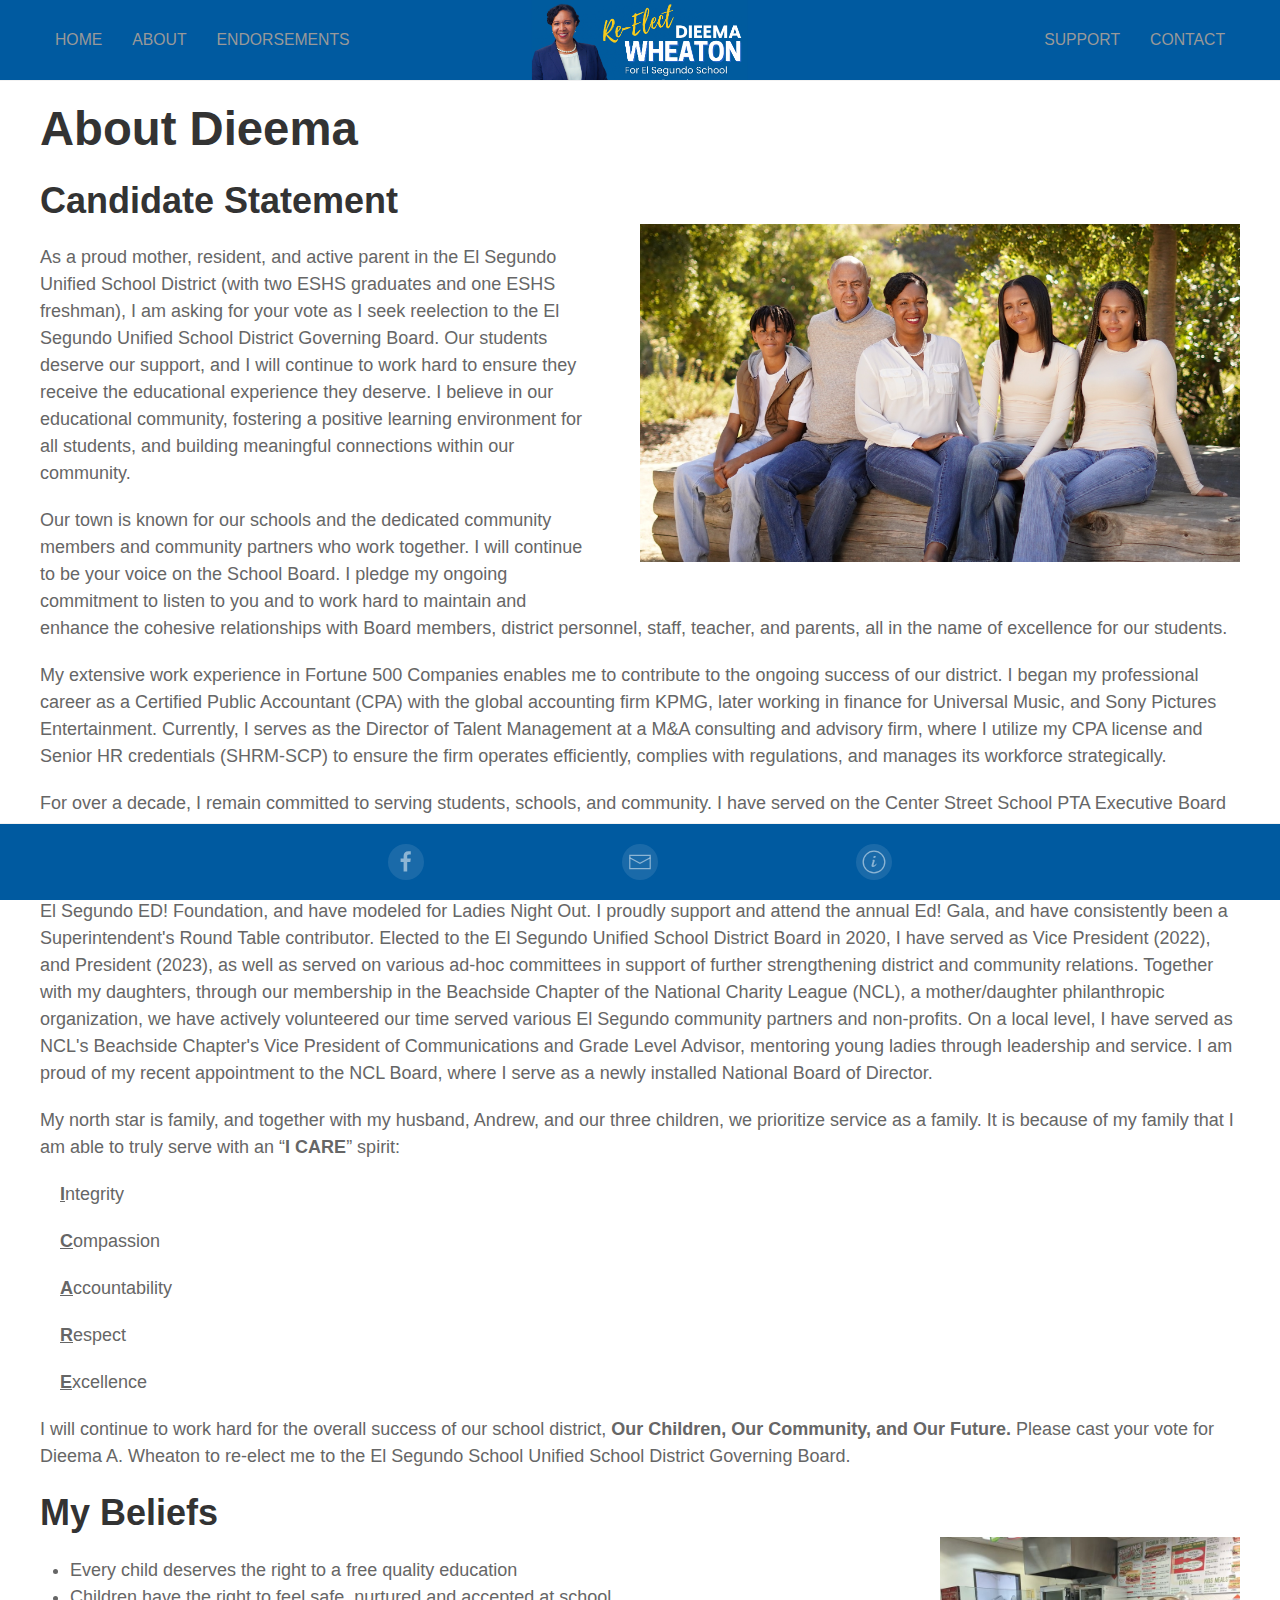
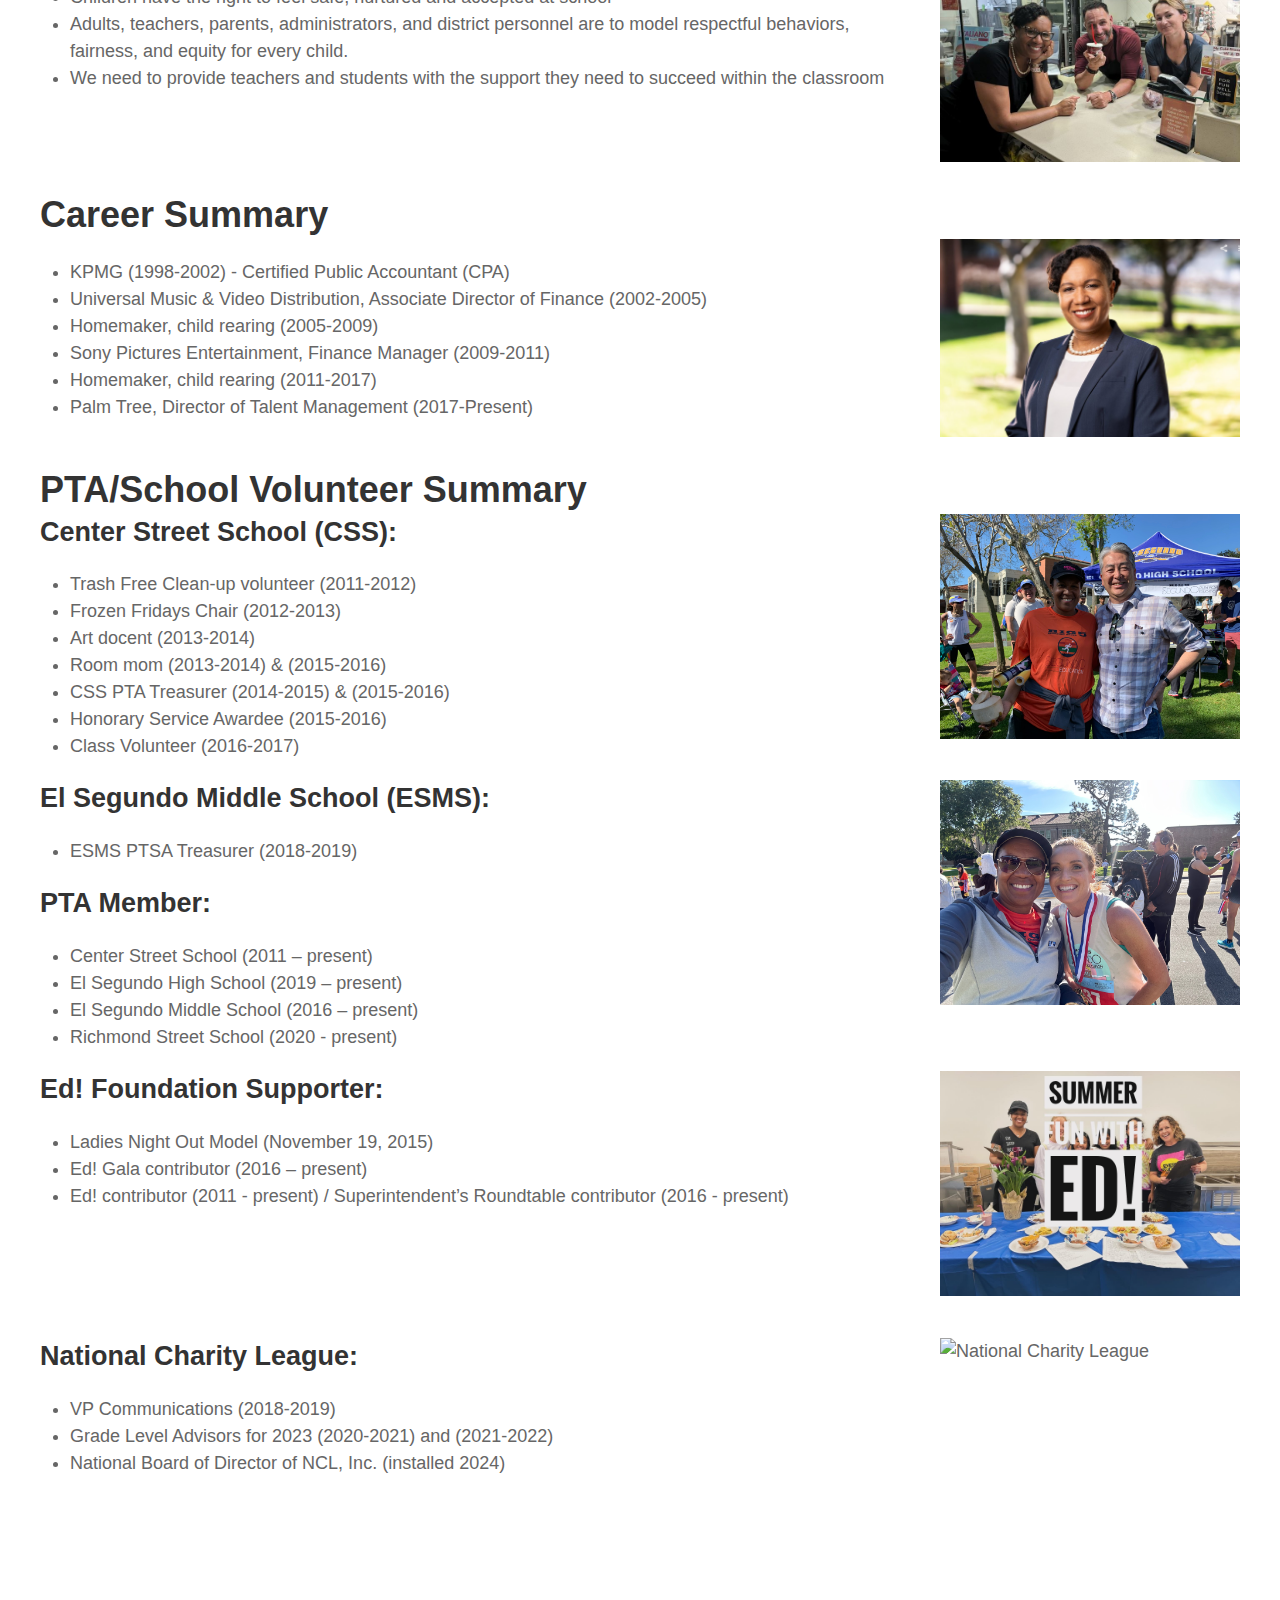
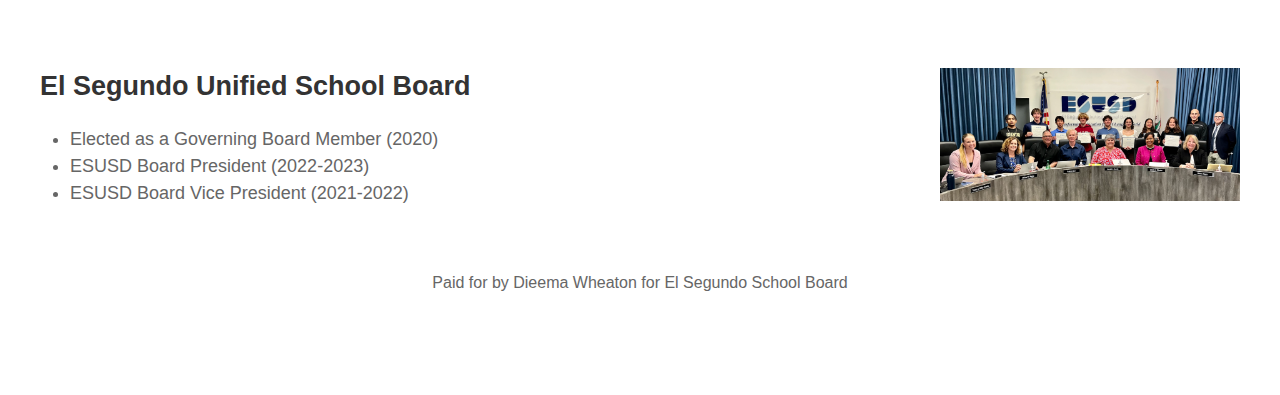
==== commit f8913186: "Integrated Cheryl's changes" ====
--- a/about.html
+++ b/about.html
@@ -34,7 +34,7 @@
                 <ul class="uk-navbar-nav uk-visible@m">
                   <li> <a href="index.html">Home</a> </li>
                   <li> <a href="about.html">About</a> </li>
-                  <!-- <li> <a href="endorsements.html">Endorsements</a> </li> -->
+                  <li> <a href="endorsements.html">Endorsements</a> </li>
                 </ul>
               </div>
             </div>
@@ -71,29 +71,30 @@
 
 	
 
-<p>My north star is family, and together with my husband, Andrew, and our three children, we prioritize service as a family.  It is because of my family that I am able to truly serve with an “I CARE” spirit:</p>
-
-
-
-<p>Integrity</p>
-
-<p>Compassion</p>
-
-<p>Accountability</p>
-
-<p>Respect</p>
-
-<p>Excellence</p>
-
-
-
-<p>I will continue to work hard for the overall success of our school district, Our Children, Our Community, and Our Future. Please cast your vote for Dieema A. Wheaton to re-elect me to the El Segundo School Unified School District Governing Board.
+<p>My north star is family, and together with my husband, Andrew, and our three children, we prioritize service as a family.  It is because of my family that I am able to truly serve with an “<b>I CARE</b>” spirit:</p>
+
+
+<div class="uk-margin-left">
+<p><span style="font-weight: bold; text-decoration: underline">I</span>ntegrity</p>
+
+<p><span style="font-weight: bold; text-decoration: underline">C</span>ompassion</p>
+
+<p><span style="font-weight: bold; text-decoration: underline">A</span>ccountability</p>
+
+<p><span style="font-weight: bold; text-decoration: underline">R</span>espect</p>
+
+<p><span style="font-weight: bold; text-decoration: underline">E</span>xcellence</p>
+</div>
+
+
+
+<p>I will continue to work hard for the overall success of our school district, <b>Our Children, Our Community, and Our Future.</b> Please cast your vote for Dieema A. Wheaton to re-elect me to the El Segundo School Unified School District Governing Board.
 </p>
 
 
 <div class="uk-container">
 <h2 class="uk-margin-remove uk-text-bold"> My Beliefs </h2>
-<img class="uk-align-center@s uk-align-right@m" width="600" height="300" src="img/Cold Stones Go Eagles.jpg" alt="Dieema">
+<img class="uk-align-center@s uk-align-right@m" width="300" height="300" src="img/Cold Stones Go Eagles.jpg" alt="Dieema with ESHS Teachers scooping at ColdStone">
 <ul>
     <li>Every child deserves the right to a free quality education</li>
     <li>Children have the right to feel safe, nurtured and accepted at school</li>
@@ -121,7 +122,7 @@
 
 <div class="uk-container">
 <h2 class="uk-margin-remove uk-text-bold"> PTA/School Volunteer Summary </h2>
-<img class="uk-align-center@s uk-align-right@m" width="600" height="300" src="img/run_for_ed_volunteer_2020.jpg" alt="Dieema Volunteering for the Run For Education">
+<img class="uk-align-center@s uk-align-right@m" width="300" height="300" src="img/IMG_8904.JPG" alt="Dieema at the Run for Education">
 <h3 class="uk-margin-remove uk-text-bold"> Center Street School (CSS): </h3>
 <ul>
     <li>Trash Free Clean-up volunteer (2011-2012)</li>
@@ -132,14 +133,11 @@
     <li>Honorary Service Awardee (2015-2016)</li>
     <li>Class Volunteer (2016-2017)</li>
 </ul>
+<img class="uk-align-center@s uk-align-right@m" width="300" height="300" src="img/IMG_2015.JPG" alt="Dieema at the Run for Education">
 <h3 class="uk-margin-remove uk-text-bold"> El Segundo Middle School (ESMS): </h3>
 <ul>
     <li>ESMS PTSA Treasurer (2018-2019)</li>
 </ul>
-
-<!--
-*** Change PTA volunteer pix to 3 PIX if possible: img 2015, img 2018, img 8904
--->
 
 <h3 class="uk-margin-remove uk-text-bold"> PTA Member: </h3>
 <ul>
@@ -149,13 +147,21 @@
     <li>Richmond Street School (2020 - present)</li>
 </ul>
 
+<img class="uk-align-center@s uk-align-right@m" width="300" height="300" src="img/58550993-713B-4826-AFDB-F4B67A60678F.JPG" alt="Dieema at Ed! event">
+<div class="uk-container uk-container-small uk-hidden@m uk-visible@m">
+            <br><br>
+</div>
 <h3 class="uk-margin-remove uk-text-bold"> Ed! Foundation Supporter: </h3>
-<img class="uk-align-center@s uk-align-right@m" width="600" height="300" src="img/IMG_2212.jpg" alt="Dieema at Ed! event">
 <ul>
     <li>Ladies Night Out Model (November 19, 2015)</li>
     <li>Ed! Gala contributor (2016 – present)</li>
     <li>Ed! contributor (2011 - present) / Superintendent’s Roundtable contributor (2016 - present)</li>
 </ul>
+<div class="uk-container uk-container-small uk-visible@m">
+            <br><br>
+            <br><br>
+</div>
+<img class="uk-align-center@s uk-align-right@m" width="300" height="300" src="img/IMG_2183.jpg" alt="National Charity League">
 <h3 class="uk-margin-remove uk-text-bold"> National Charity League: </h3>
 <ul>
     <li>VP Communications (2018-2019)</li>
@@ -163,12 +169,8 @@
     <li>National Board of Director of NCL, Inc. (installed 2024)</li>
 </ul>
 </div>
-<!--
-***change ED foundation pix to:58550993-713B-4826-AFDB-F4B67A60678F
-***ADD National Charity League pix: img 2188 and img 2183
-***ADD ESUSD pix:  px1920_d3d8f2de-0ce6-43ee-a009-4f25b8831d41
--->
-
+
+<img class="uk-align-center@s uk-align-right@m" width="300" height="300" src="img/px1920_d3d8f2de-0ce6-43ee-a009-4f25b8831d41.png" alt="National Charity League">
 <h3 class="uk-margin-remove uk-text-bold">El Segundo Unified School Board</h3>
 <ul>
     <li>Elected as a Governing Board Member (2020)</li>
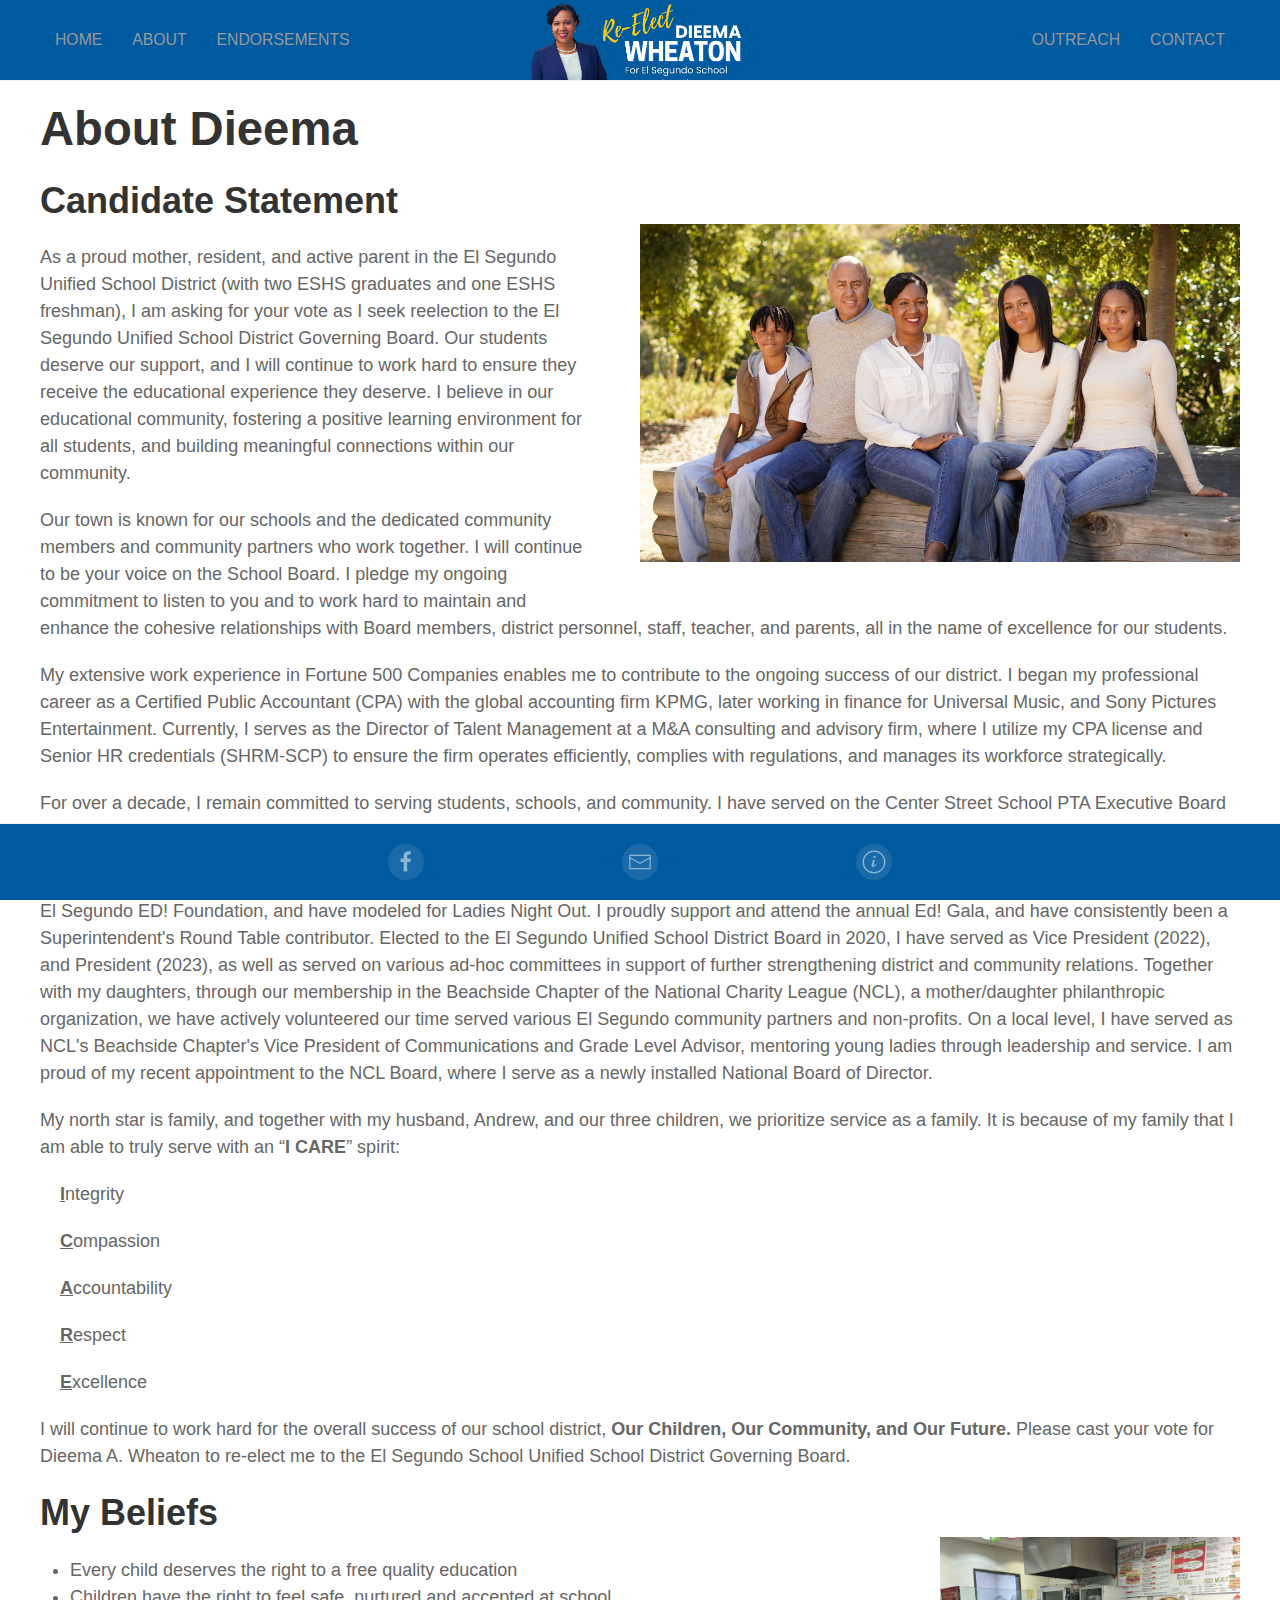
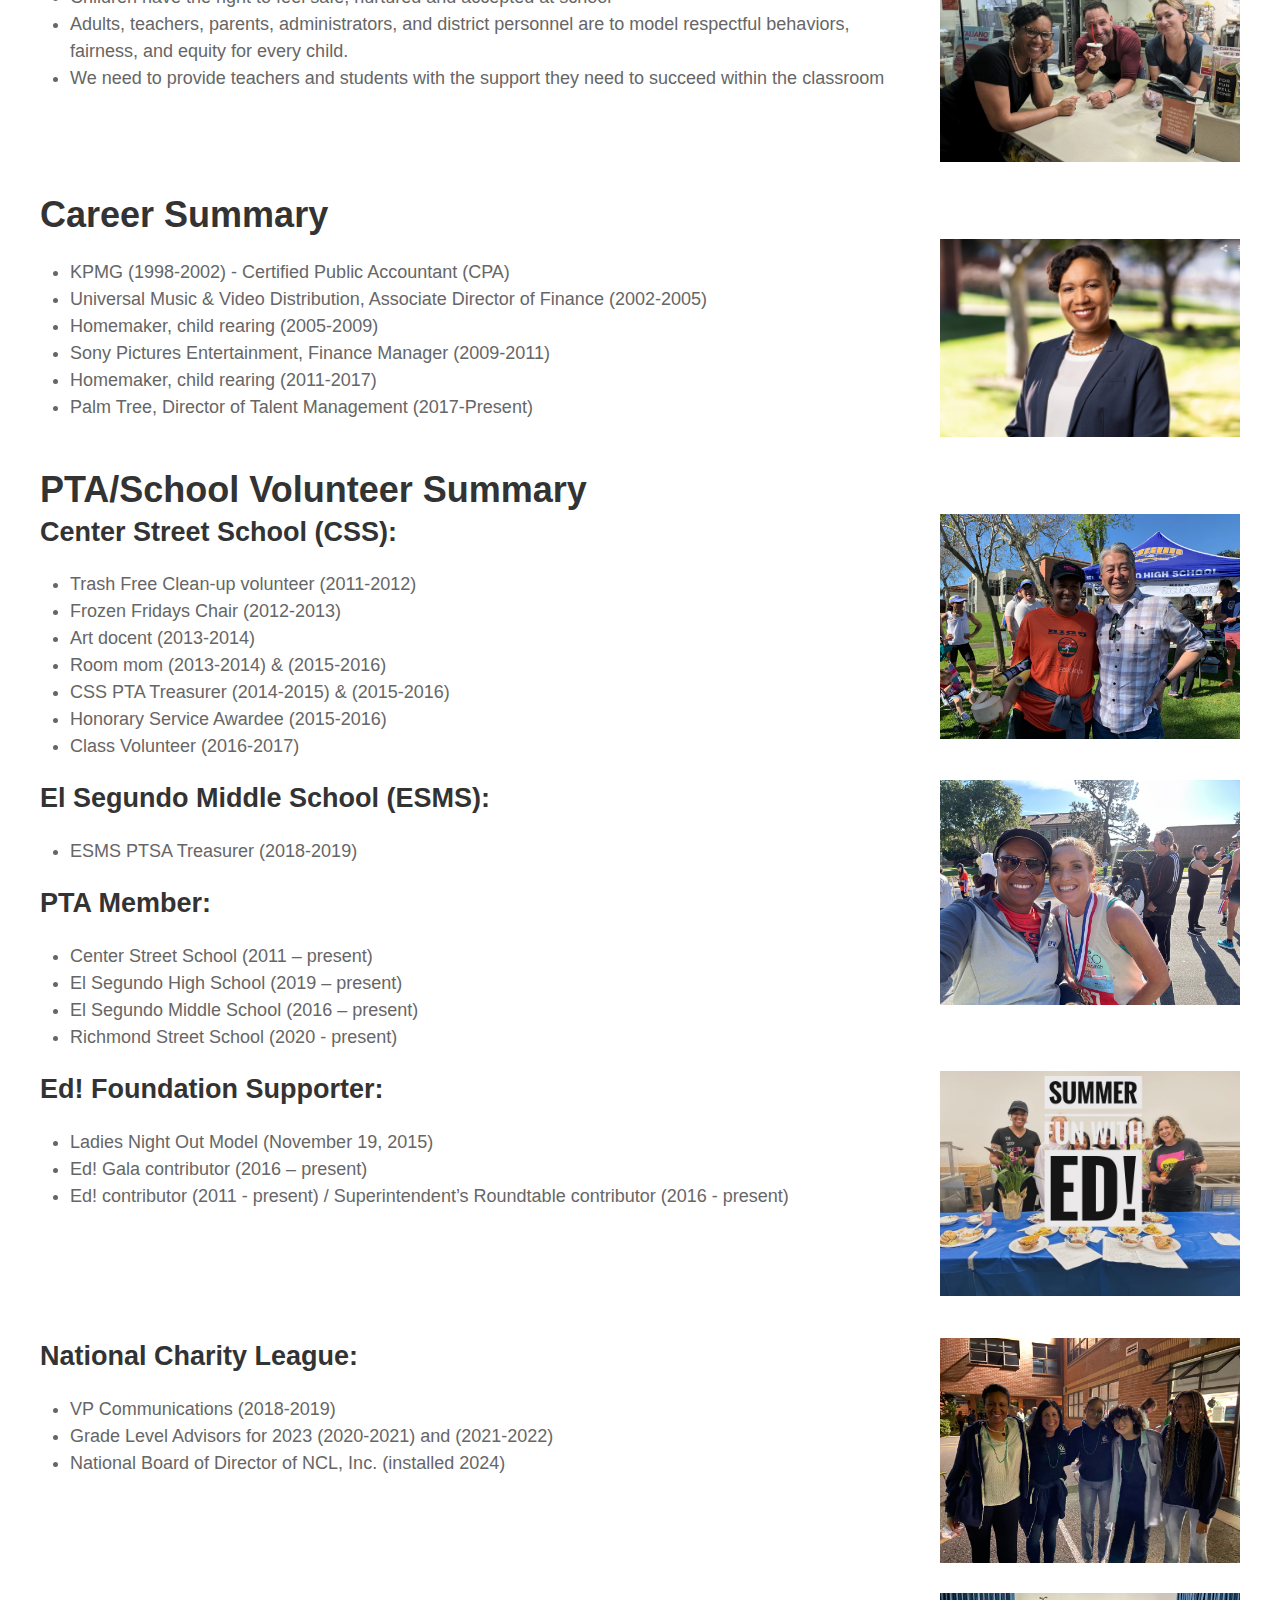
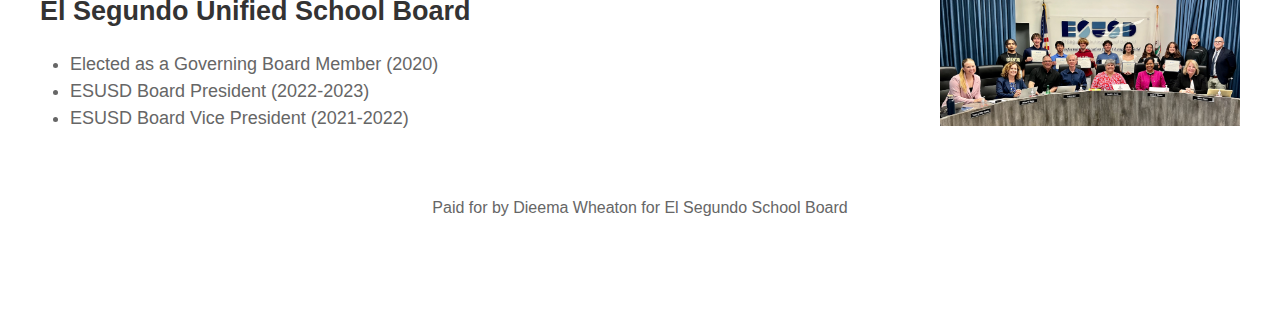
==== commit 3cb1c465: "Changes for there being no competitors" ====
--- a/about.html
+++ b/about.html
@@ -44,7 +44,7 @@
           </div>
             <div class="uk-navbar-right">
               <ul class="uk-navbar-nav uk-visible@m">
-                <li> <a href="support.html">Support</a> </li>
+                <li> <a href="outreach.html">Outreach</a> </li>
                 <li> <a href="contact.html">Contact</a> </li>
               </ul>
               </div>
@@ -198,7 +198,7 @@
             <li> <a class="uk-h4" href="index.html">Home</a> </li>
             <li> <a class="uk-h4" href="about.html">About</a> </li>
             <li> <a class="uk-h4" href="endorsements.html">Endorsements</a> </li>
-            <li> <a class="uk-h4" href="support.html">Support</a> </li>
+            <li> <a class="uk-h4" href="outreach.html">Outreach</a> </li>
             <li> <a class="uk-h4" href="contact.html">Contact</a> </li>
           </ul>
         </div>
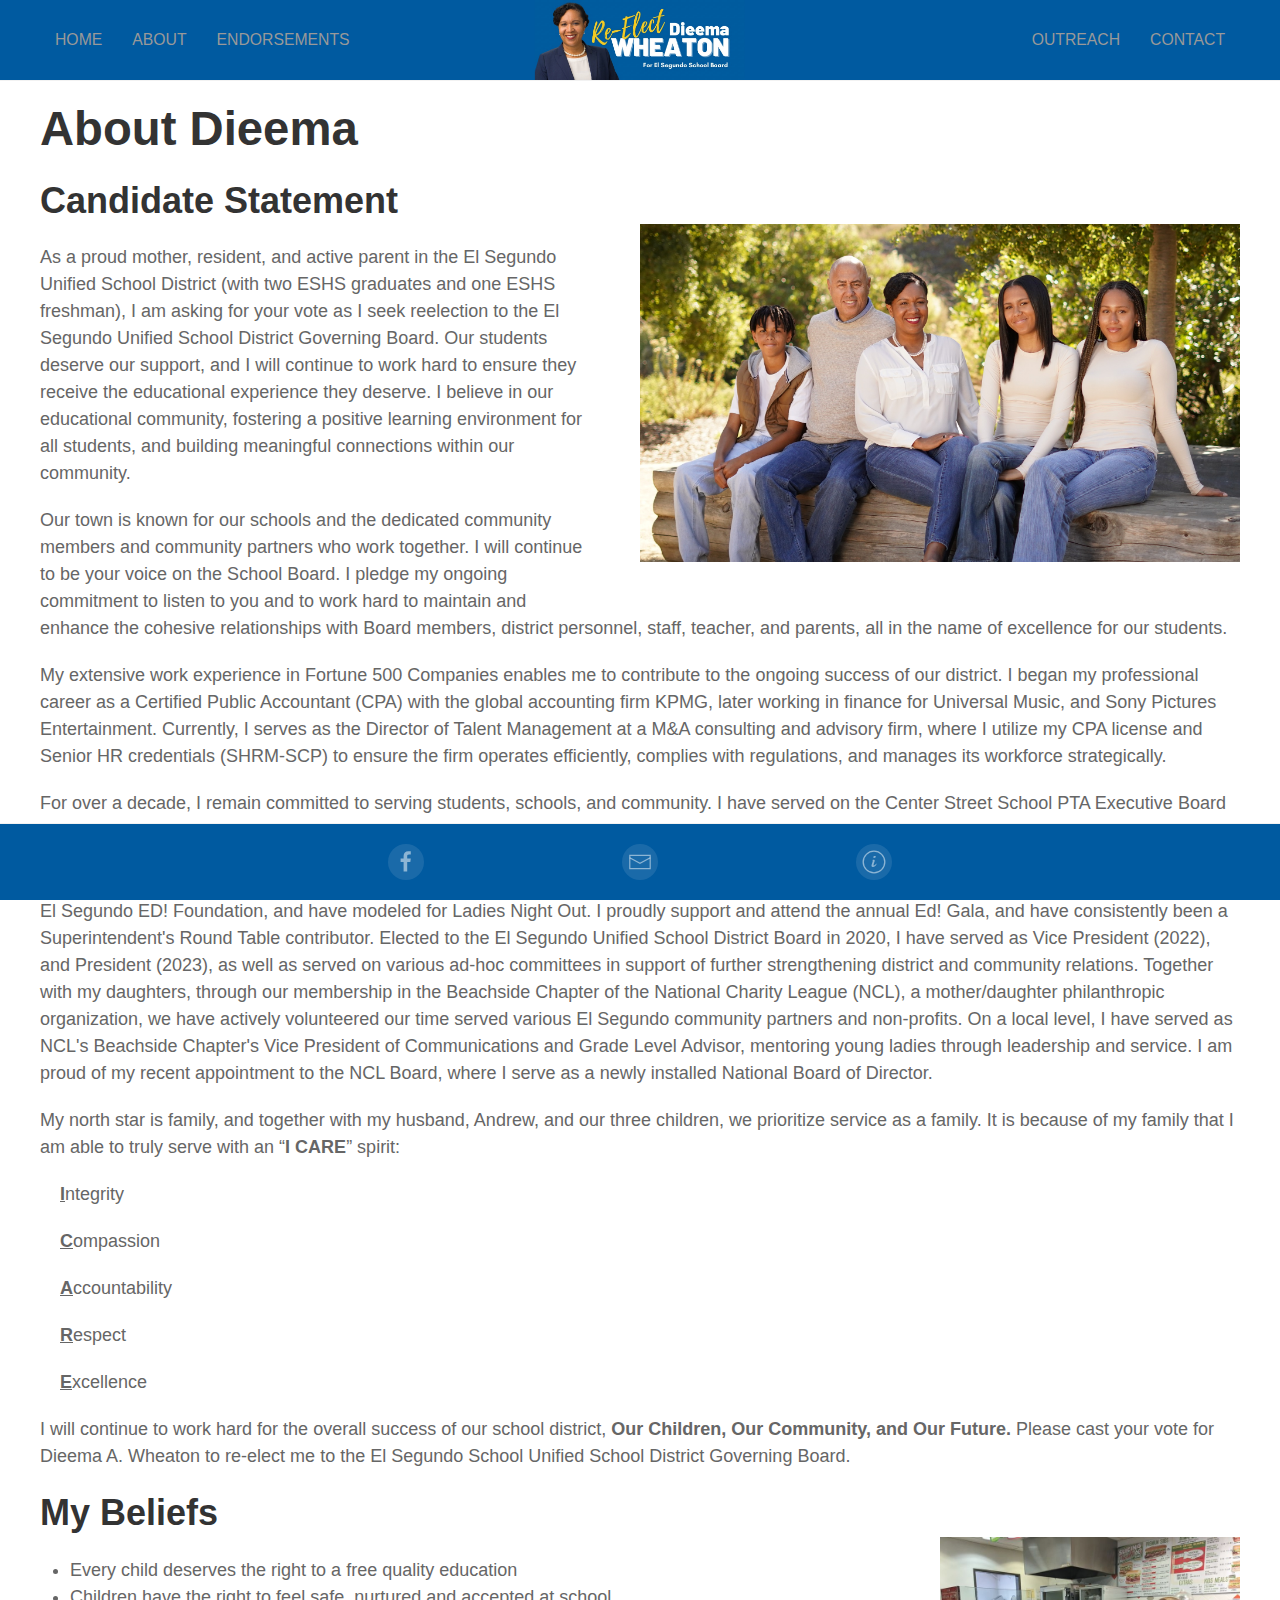
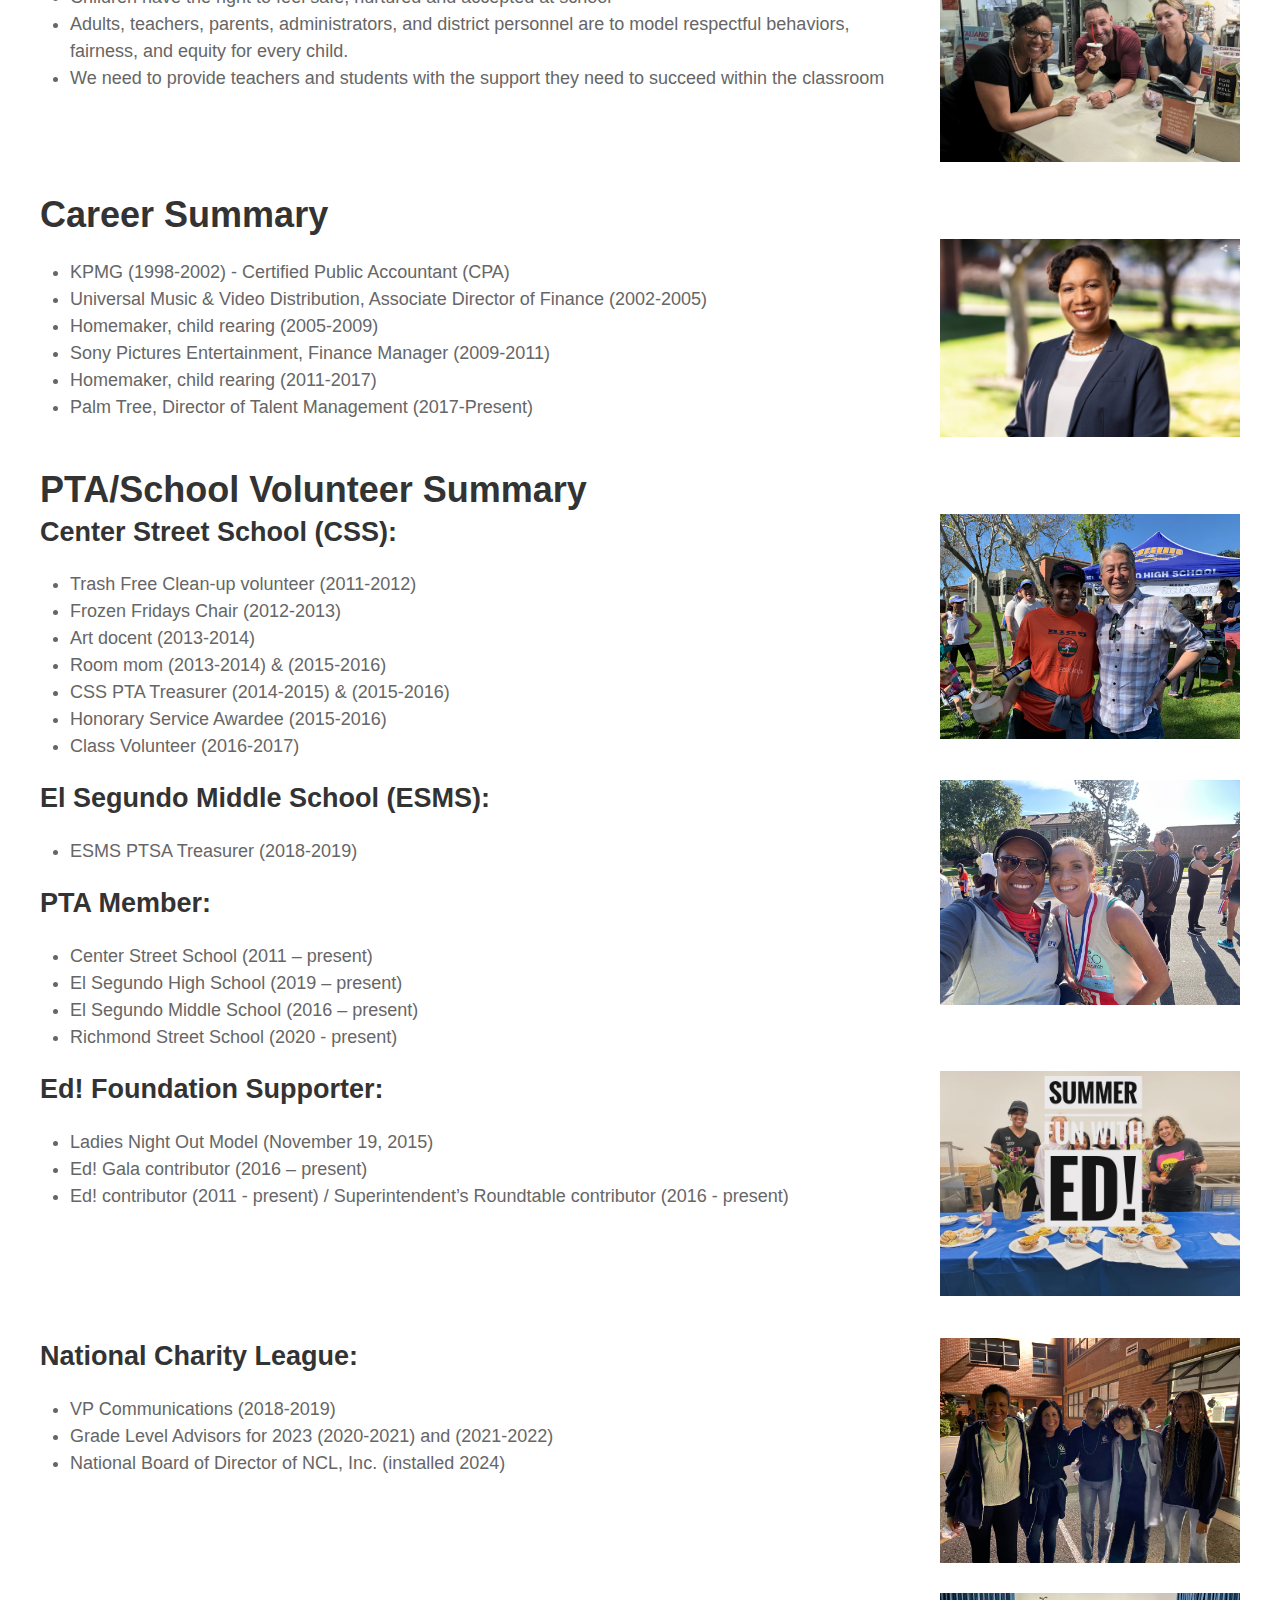
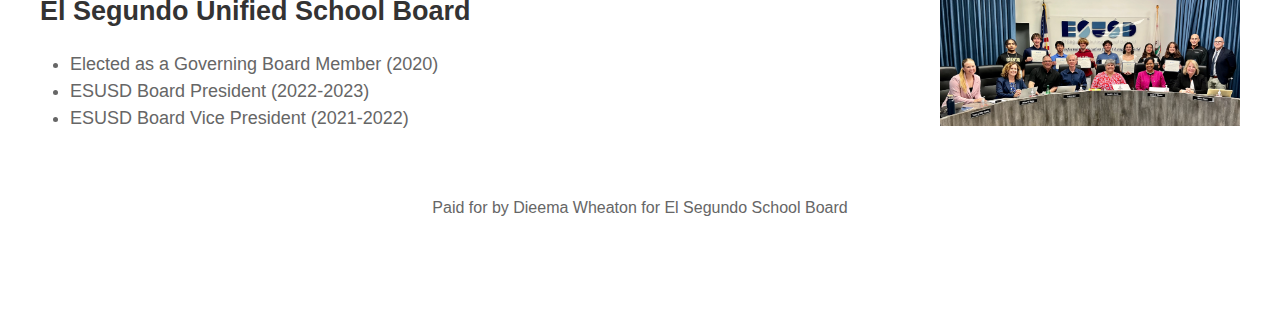
==== commit 22cb9f84: "Fixed header center image and a few minor adjustments" ====
--- a/about.html
+++ b/about.html
@@ -39,7 +39,7 @@
               </div>
             </div>
           <div class="uk-navbar-center">
-              <a class="uk-navbar-item uk-logo" href="index.html"><img src="img/Heading.png" style="height: 80px" /></a>
+              <a class="uk-navbar-item uk-logo" href="index.html"><img src="img/Heading.jpg" style="height: 80px" /></a>
               <!-- <a class="uk-navbar-item uk-logo" href="index.html"><img src="img/wheaton.png" style="height: 80px" /></a> -->
           </div>
             <div class="uk-navbar-right">
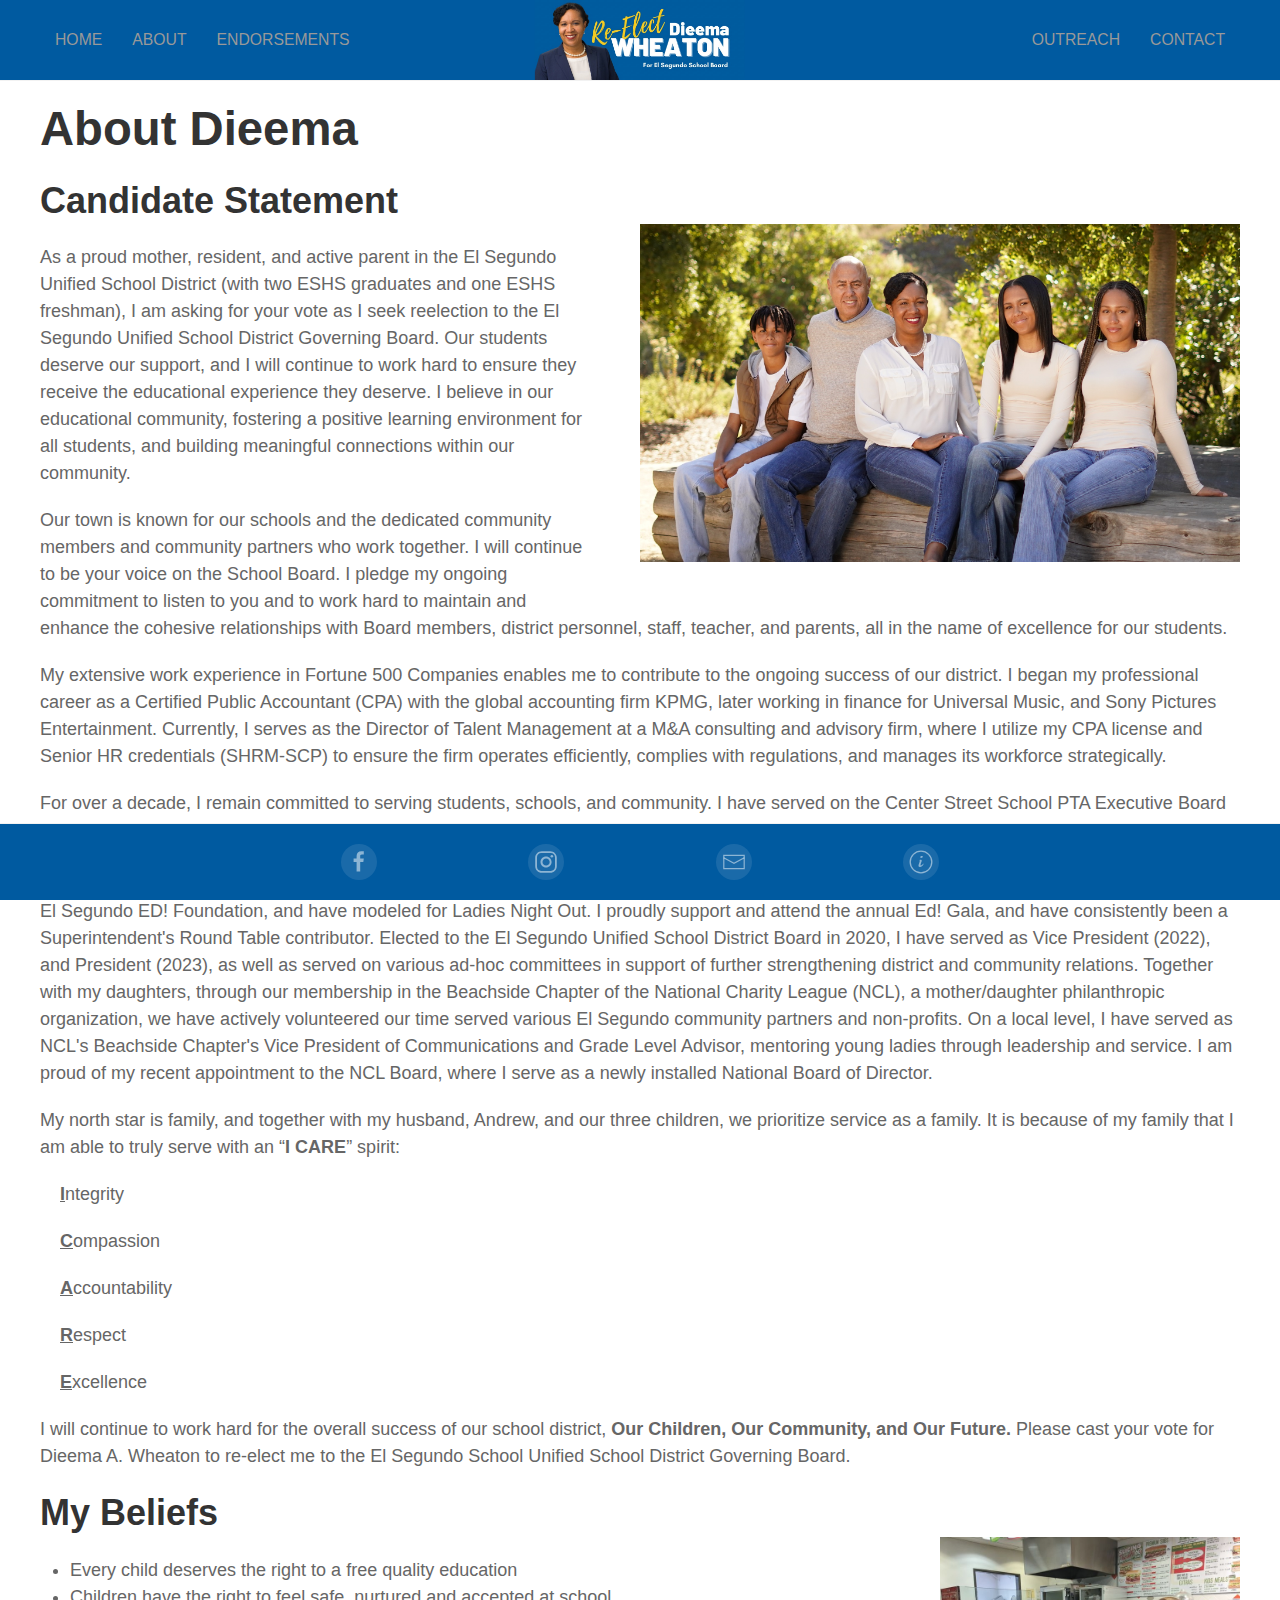
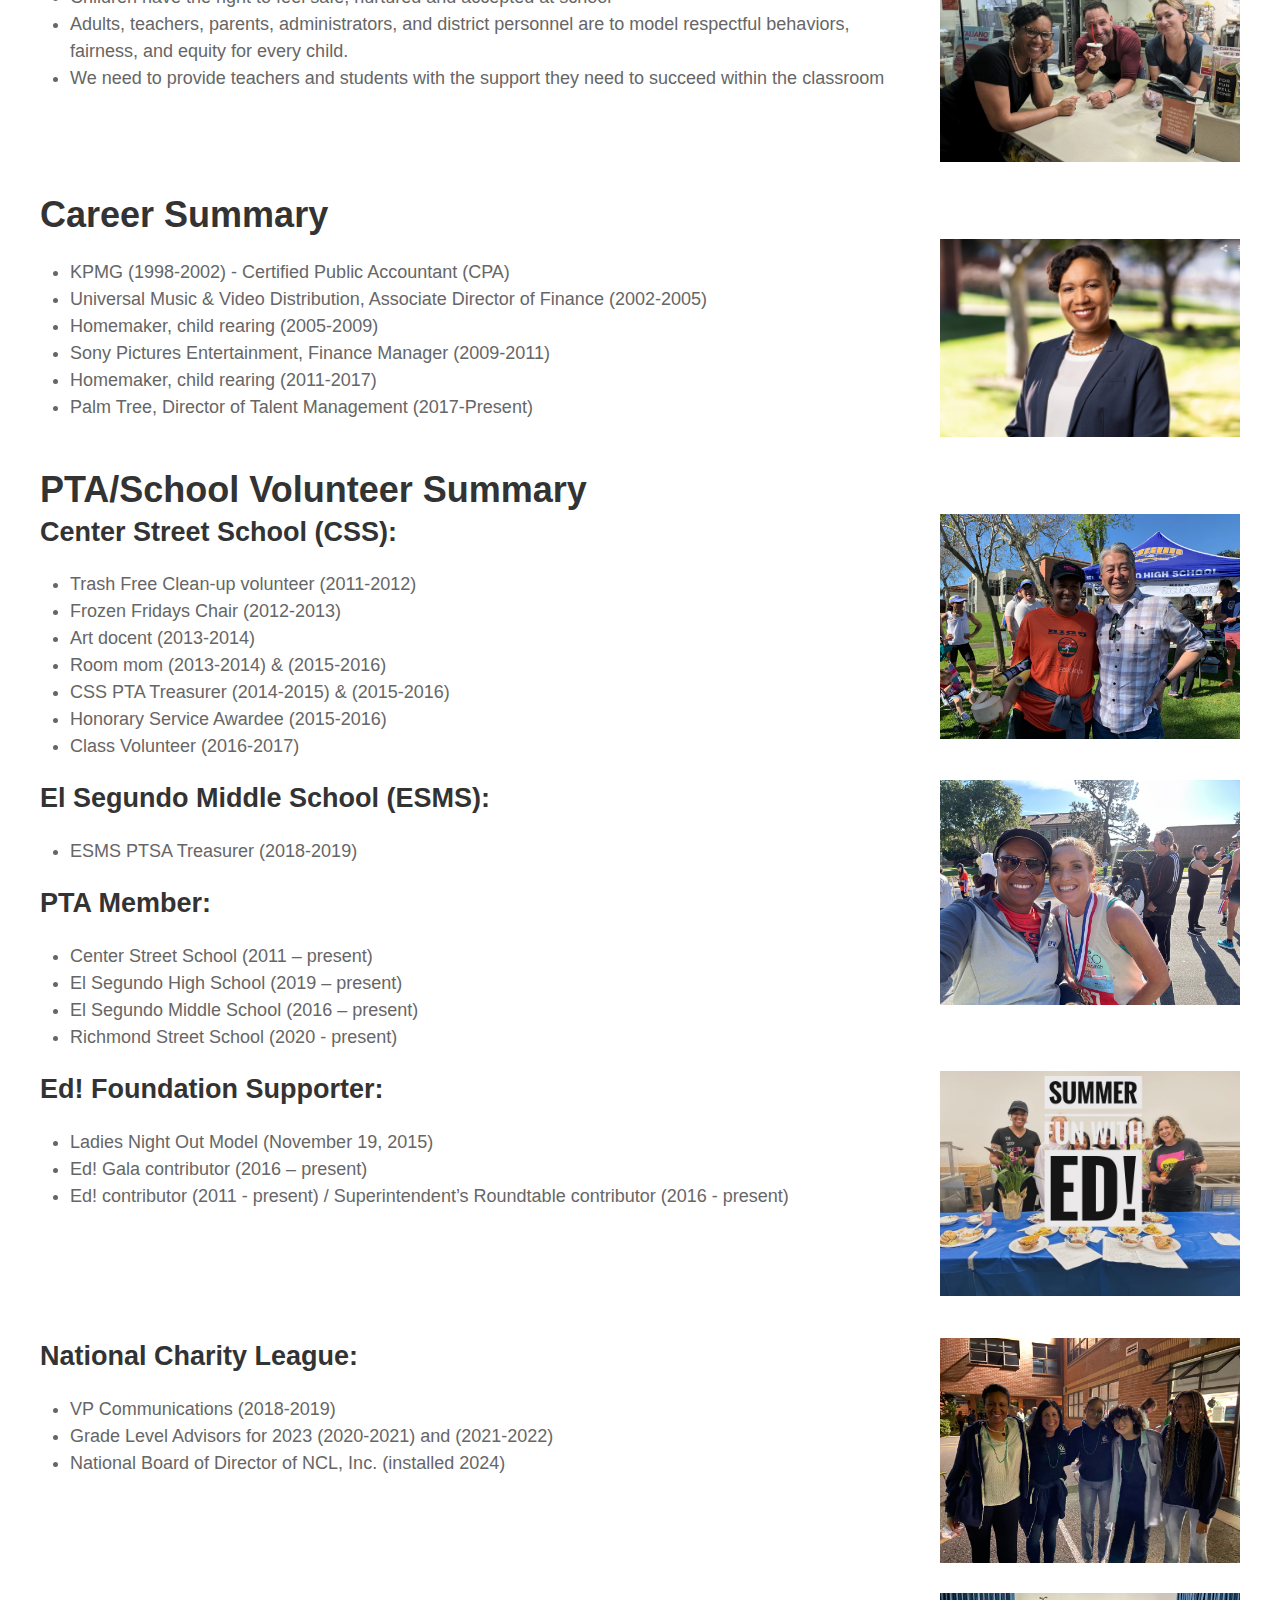
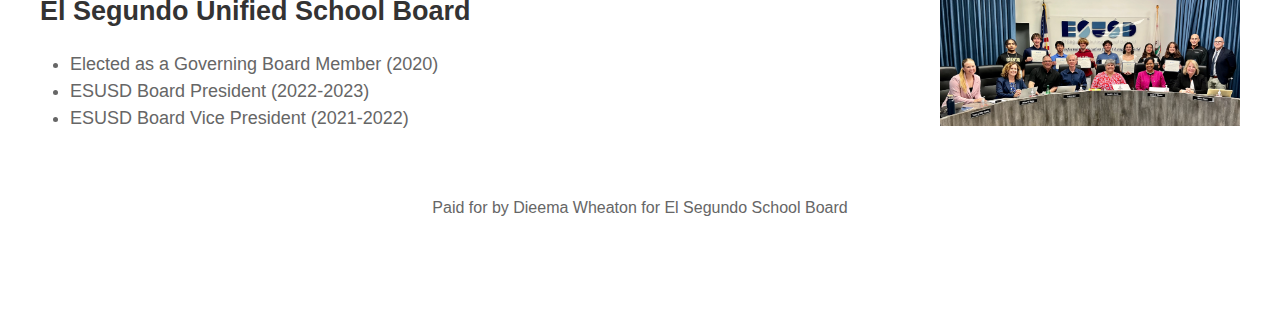
==== commit 80f19b57: "Add instagram links" ====
--- a/about.html
+++ b/about.html
@@ -209,7 +209,8 @@
       <div class="uk-container uk-container-small uk-text-small">
         <div class="uk-flex uk-flex-between">
           <div></div>
-          <a href="https:&#x2F;&#x2F;www.facebook.com&#x2F;DieemaWheaton4ESSchoolBoard" class="uk-icon-button" data-uk-icon="icon: facebook; ratio: 1.2" target="_blank"></a>
+            <a href="https:&#x2F;&#x2F;www.facebook.com&#x2F;DieemaWheaton4ESSchoolBoard" class="uk-icon-button" data-uk-icon="icon: facebook; ratio: 1.2" target="_blank"></a>
+            <a href="https:&#x2F;&#x2F;www.instagram.com&#x2F;dieemawheatonforschoolboard&#x2F;" class="uk-icon-button" data-uk-icon="icon: instagram; ratio: 1.2" target="_blank"></a>
             <a href="mailto:electwheaton@gmail.com" class="uk-icon-button" data-uk-icon="icon: mail; ratio: 1.2"></a>
             <a href="https:&#x2F;&#x2F;forms.gle&#x2F;TyMM6LywXiSdGFTj8" class="uk-icon-button" data-uk-icon="icon: info; ratio: 1.2" target="_blank"></a> 
           <div></div>
